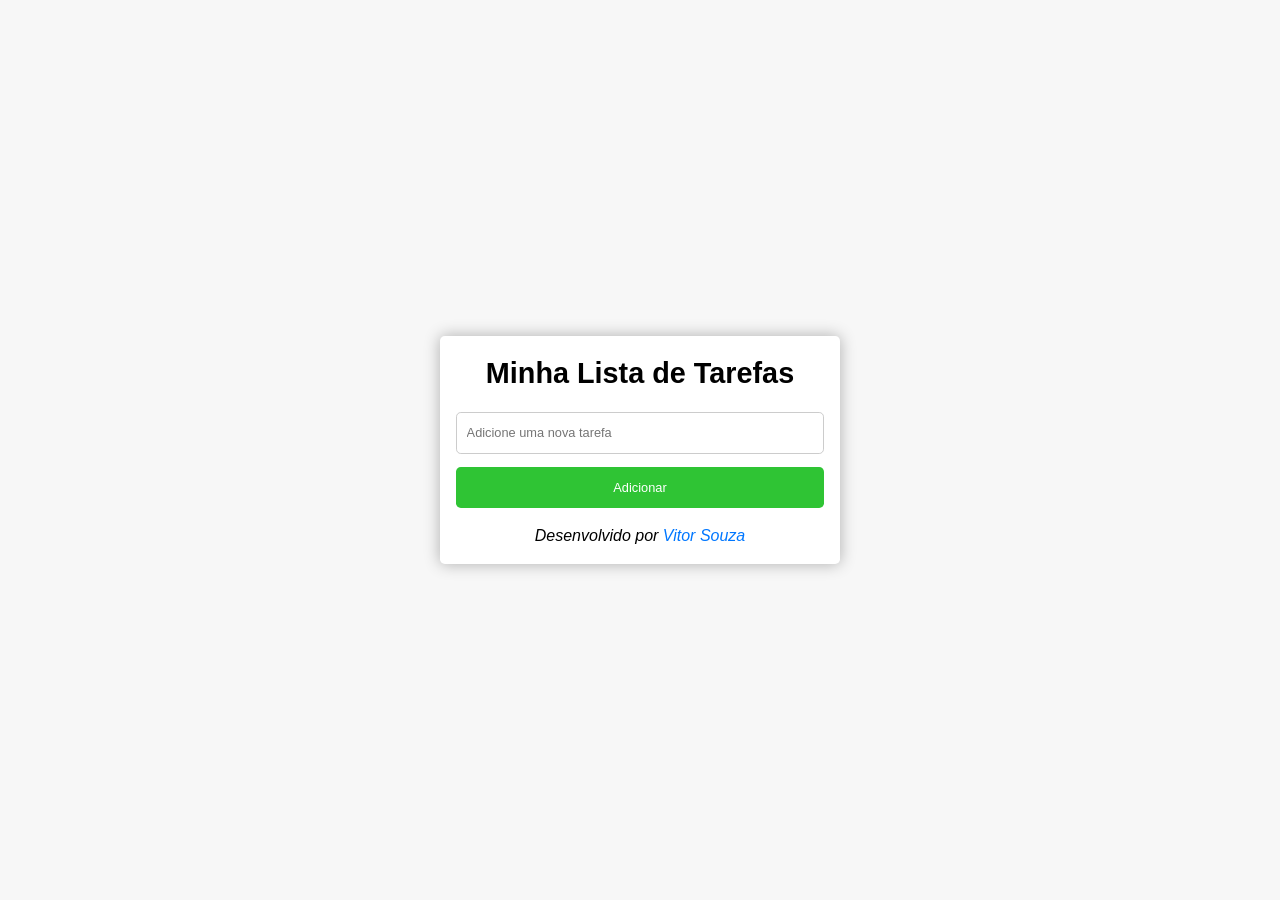
==== index.html @ 34274728 "Primeiro commit." ====
<!DOCTYPE html>
<html lang="pt-BR">
<head>
    <meta charset="UTF-8">
    <meta name="viewport" content="width=device-width, initial-scale=1.0">
    <title>Lista de Tarefas</title>
    <!-- <link rel="stylesheet" href="css/styles.css"> -->
    <link rel="stylesheet" href="css/styles.min.css">
</head>
<body>
    <div class="site-area">
        <header class="header">
            <h1 class="main-title">Minha Lista de Tarefas</h1>
            <p id="error-msg" class="error-msg">Mensagem de erro.</p>
            <form id="form" class="form">
                <input type="text" name="task-text" id="task-text" class="form-control" placeholder="Adicione uma nova tarefa" maxlength="30" required>
                <input type="submit" value="Adicionar" class="btn submit-btn">
            </form>
        </header>
        <main id="main-content" class="main-content">
            <ul id="task-list" class="task-list"></ul>
        </main>
        <footer class="footer">
            <p>
                Desenvolvido por <a href="https://github.com/vitorsouza952" target="_blank" class="copyright-link">Vitor Souza</a>
            </p>
        </footer>
    </div>
    <script src="js/jquery-3.7.1.min.js"></script>
    <!-- <script src="js/scripts.js"></script> -->
    <script src="js/scripts.min.js"></script>
</body>
</html>
---- css/styles.css ----
* {
    font-family: Helvetica, sans-serif;
    padding: 0;
    margin: 0;
    box-sizing: border-box;
}

body {
    display: flex;
    flex-direction: column;
    justify-content: center;
    align-items: center;
    line-height: 1.5;
    background-color: #f7f7f7;
    min-height: 100vh;
}

.site-area {
    background-color: #fff;
    width: 25rem;
    max-width: 90%;
    padding: 1rem;
    border-radius: .3rem;
    margin: 2rem 0;
    box-shadow: 0 0 1rem rgba(0, 0, 0, .3);
}

.header {
    margin-bottom: 1rem;
}

.main-title {
    font-size: 1.8rem;
    text-align: center;
    margin-bottom: 1rem;
}

.error-msg {
    display: none;
    font-size: .9rem;
    text-align: center;
    color: #8b1f1d;
    background-color: #fc9b9a;
    padding: 1rem;
    border-radius: .3rem;
    margin-bottom: 1rem;
}

.error-msg.active {
    display: block;
}

.form {
    display: flex;
    flex-direction: column;
    gap: .8rem;
}

.form-control {
    font-size: .8rem;
    padding: .8rem .6rem;
    border: .063rem solid #ccc;
    border-radius: .3rem;
}

.form-control:focus {
    outline: none;
}

.btn {
    font-size: .8rem;
    color: #fff;
    padding: .8rem 1rem;
    border: none;
    border-radius: .3rem;
    cursor: pointer;
    transition: background-color .3s ease-in-out;
}

.submit-btn,
.toggle-task-status-btn {
    background-color: #2fc434;
}

.submit-btn:hover,
.toggle-task-status-btn:hover {
    background-color: #2cb130;
}

.main-content {
    display: none;
    margin-bottom: 1rem;
}

.main-content.active {
    display: block;
}

.task-list {
    display: flex;
    flex-direction: column;
    gap: 1rem;
    list-style-type: none;
}

.task-item {
    background-color: #ccc;
    padding: 1rem;
    border-radius: .3rem;
}

.completed .task-text {
    text-decoration: line-through;
    opacity: .6;
}

.task-text {
    text-align: justify;
    margin-bottom: .8rem;
}

.task-actions-area {
    display: flex;
    align-items: center;
    flex-wrap: wrap;
    gap: .8rem;
}

.delete-task-btn {
    background-color: #e53935;
}

.delete-task-btn:hover {
    background-color: #c7302e;
}

.footer {
    font-style: italic;
    text-align: center;
}

.copyright-link {
    text-decoration: none;
    color: #0077ff;
}

.copyright-link:hover {
    text-decoration: underline;
}
---- css/styles.min.css ----
*{font-family:Helvetica,sans-serif;padding:0;margin:0;box-sizing:border-box}body{display:flex;flex-direction:column;justify-content:center;align-items:center;line-height:1.5;background-color:#f7f7f7;min-height:100vh}.site-area{background-color:#fff;width:25rem;max-width:90%;padding:1rem;border-radius:.3rem;margin:2rem 0;box-shadow:0 0 1rem rgb(0 0 0 / .3)}.header{margin-bottom:1rem}.main-title{font-size:1.8rem;text-align:center;margin-bottom:1rem}.error-msg{display:none;font-size:.9rem;text-align:center;color:#8b1f1d;background-color:#fc9b9a;padding:1rem;border-radius:.3rem;margin-bottom:1rem}.error-msg.active{display:block}.form{display:flex;flex-direction:column;gap:.8rem}.form-control{font-size:.8rem;padding:.8rem .6rem;border:.063rem solid #ccc;border-radius:.3rem}.form-control:focus{outline:none}.btn{font-size:.8rem;color:#fff;padding:.8rem 1rem;border:none;border-radius:.3rem;cursor:pointer;transition:background-color .3s ease-in-out}.submit-btn,.toggle-task-status-btn{background-color:#2fc434}.submit-btn:hover,.toggle-task-status-btn:hover{background-color:#2cb130}.main-content{display:none;margin-bottom:1rem}.main-content.active{display:block}.task-list{display:flex;flex-direction:column;gap:1rem;list-style-type:none}.task-item{background-color:#ccc;padding:1rem;border-radius:.3rem}.completed .task-text{text-decoration:line-through;opacity:.6}.task-text{text-align:justify;margin-bottom:.8rem}.task-actions-area{display:flex;align-items:center;flex-wrap:wrap;gap:.8rem}.delete-task-btn{background-color:#e53935}.delete-task-btn:hover{background-color:#c7302e}.footer{font-style:italic;text-align:center}.copyright-link{text-decoration:none;color:#07f}.copyright-link:hover{text-decoration:underline}
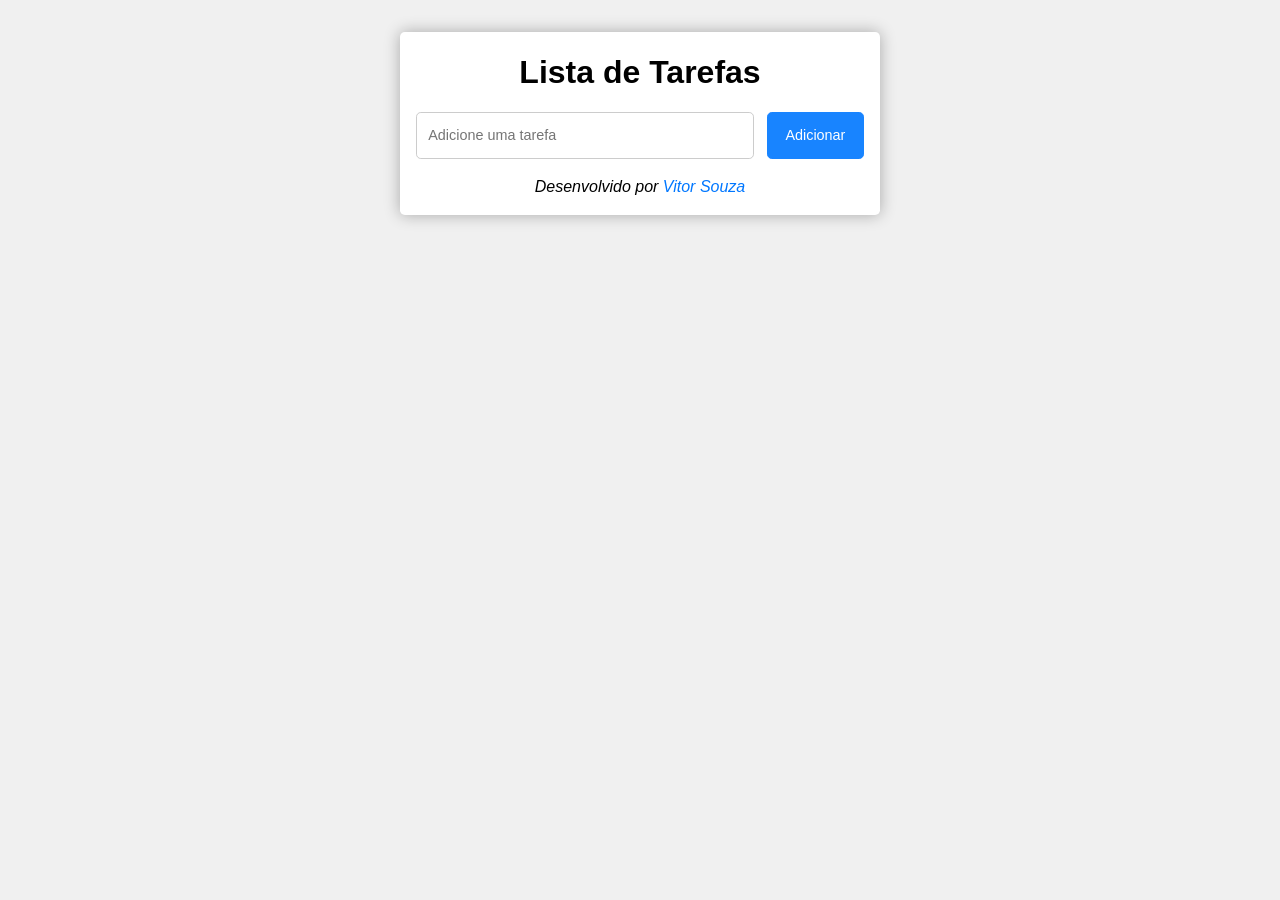
==== commit b1523769: "Segundo commit. - Commit da versão 2.0." ====
--- a/index.html
+++ b/index.html
@@ -4,30 +4,33 @@
     <meta charset="UTF-8">
     <meta name="viewport" content="width=device-width, initial-scale=1.0">
     <title>Lista de Tarefas</title>
-    <!-- <link rel="stylesheet" href="css/styles.css"> -->
-    <link rel="stylesheet" href="css/styles.min.css">
+    <!-- <link rel="stylesheet" href="css/estilo.css"> -->
+    <link rel="stylesheet" href="css/estilo.min.css">
 </head>
 <body>
-    <div class="site-area">
-        <header class="header">
-            <h1 class="main-title">Minha Lista de Tarefas</h1>
-            <p id="error-msg" class="error-msg">Mensagem de erro.</p>
+    <div class="area-site">
+        <header class="cabecalho">
+            <h1 class="titulo-principal">Lista de Tarefas</h1>
+            <p id="msg-erro" class="msg-erro"></p>
             <form id="form" class="form">
-                <input type="text" name="task-text" id="task-text" class="form-control" placeholder="Adicione uma nova tarefa" maxlength="30" required>
-                <input type="submit" value="Adicionar" class="btn submit-btn">
+                <input type="text" name="texto-tarefa" id="texto-tarefa" class="campo" placeholder="Adicione uma tarefa" required>
+                <input type="submit" value="Adicionar" class="botao botao-enviar">
             </form>
         </header>
-        <main id="main-content" class="main-content">
-            <ul id="task-list" class="task-list"></ul>
+
+        <main id="conteudo-principal" class="conteudo-principal">
+            <ul id="lista-tarefas" class="lista-tarefas"></ul>
         </main>
-        <footer class="footer">
+
+        <footer class="rodape">
             <p>
-                Desenvolvido por <a href="https://github.com/vitorsouza952" target="_blank" class="copyright-link">Vitor Souza</a>
+                Desenvolvido por <a href="https://github.com/vitorsouza952" target="_blank" class="link-creditos">Vitor Souza</a>
             </p>
         </footer>
     </div>
+
     <script src="js/jquery-3.7.1.min.js"></script>
-    <!-- <script src="js/scripts.js"></script> -->
-    <script src="js/scripts.min.js"></script>
+    <!-- <script src="js/controle.js"></script> -->
+    <script src="js/controle.min.js"></script>
 </body>
 </html>
--- a/css/estilo.css
+++ b/css/estilo.css
@@ -0,0 +1,149 @@
+* {
+    font-family: Helvetica, sans-serif;
+    padding: 0;
+    margin: 0;
+    box-sizing: border-box;
+}
+
+html {
+    font-size: 15px;
+}
+
+body {
+    line-height: 1.5;
+    background-color: #f0f0f0;
+}
+
+.area-site {
+    display: flex;
+    flex-direction: column;
+    gap: 1rem;
+    background-color: #fff;
+    width: 30rem;
+    max-width: 90%;
+    padding: 1rem;
+    border-radius: .3rem;
+    margin: 2rem auto;
+    box-shadow: 0 0 1rem rgba(0, 0, 0, .3);
+}
+
+.cabecalho {
+    display: flex;
+    flex-direction: column;
+    gap: 1rem;
+}
+
+.titulo-principal {
+    text-align: center;
+}
+
+.msg-erro {
+    display: none;
+    font-size: .9rem;
+    text-align: center;
+    color: #8b0000;
+    background-color: #f08080;
+    padding: 1rem;
+    border-radius: .3rem;
+}
+
+.msg-erro.ativo,
+.conteudo-principal.ativo {
+    display: block;
+}
+
+.form,
+.area-acoes-tarefa {
+    display: flex;
+    flex-wrap: wrap;
+    gap: .8rem;
+}
+
+.campo {
+    flex-grow: 1;
+    font-size: .9rem;
+    padding: .9rem .7rem;
+    border: .063rem solid #ccc;
+    border-radius: .3rem;
+}
+
+.campo:focus {
+    outline: none;
+}
+
+.botao {
+    font-size: .9rem;
+    color: #fff;
+    padding: .9rem 1.1rem;
+    border: .063rem solid transparent;
+    border-radius: .3rem;
+    cursor: pointer;
+    transition: opacity .3s ease-in-out;
+    opacity: .9;
+}
+
+.botao:hover {
+    opacity: 1;
+}
+
+.botao-enviar {
+    background-color: #0077ff;
+    border-color: #0077ff;
+}
+
+.conteudo-principal {
+    display: none;
+}
+
+.lista-tarefas {
+    display: flex;
+    flex-direction: column;
+    gap: 1rem;
+    list-style-type: none;
+}
+
+.concluida .texto-tarefa {
+    text-decoration: line-through;
+    opacity: .7;
+}
+
+.item-tarefa {
+    padding: 1rem;
+    border-radius: .3rem;
+    box-shadow: 0 0 1rem rgba(0, 0, 0, .3);
+}
+
+.texto-tarefa {
+    text-align: justify;
+    margin-bottom: .8rem;
+}
+
+.botao-alternar-estado {
+    background-color: #008000;
+    border-color: #008000;
+}
+
+.botao-deletar {
+    background-color: #ff0000;
+    border-color: #ff0000;
+}
+
+.rodape {
+    font-style: italic;
+    text-align: center;
+}
+
+.link-creditos {
+    text-decoration: none;
+    color: #0077ff;
+}
+
+.link-creditos:hover {
+    text-decoration: underline;
+}
+
+@media (min-width: 768px) {
+    html {
+        font-size: 16px;
+    }
+}
--- a/css/estilo.min.css
+++ b/css/estilo.min.css
@@ -0,0 +1 @@
+*{font-family:Helvetica,sans-serif;padding:0;margin:0;box-sizing:border-box}html{font-size:15px}body{line-height:1.5;background-color:#f0f0f0}.area-site{display:flex;flex-direction:column;gap:1rem;background-color:#fff;width:30rem;max-width:90%;padding:1rem;border-radius:.3rem;margin:2rem auto;box-shadow:0 0 1rem rgb(0 0 0 / .3)}.cabecalho{display:flex;flex-direction:column;gap:1rem}.titulo-principal{text-align:center}.msg-erro{display:none;font-size:.9rem;text-align:center;color:darkred;background-color:#f08080;padding:1rem;border-radius:.3rem}.msg-erro.ativo,.conteudo-principal.ativo{display:block}.form,.area-acoes-tarefa{display:flex;flex-wrap:wrap;gap:.8rem}.campo{flex-grow:1;font-size:.9rem;padding:.9rem .7rem;border:.063rem solid #ccc;border-radius:.3rem}.campo:focus{outline:none}.botao{font-size:.9rem;color:#fff;padding:.9rem 1.1rem;border:.063rem solid #fff0;border-radius:.3rem;cursor:pointer;transition:opacity .3s ease-in-out;opacity:.9}.botao:hover{opacity:1}.botao-enviar{background-color:#07f;border-color:#07f}.conteudo-principal{display:none}.lista-tarefas{display:flex;flex-direction:column;gap:1rem;list-style-type:none}.concluida .texto-tarefa{text-decoration:line-through;opacity:.7}.item-tarefa{padding:1rem;border-radius:.3rem;box-shadow:0 0 1rem rgb(0 0 0 / .3)}.texto-tarefa{text-align:justify;margin-bottom:.8rem}.botao-alternar-estado{background-color:green;border-color:green}.botao-deletar{background-color:red;border-color:red}.rodape{font-style:italic;text-align:center}.link-creditos{text-decoration:none;color:#07f}.link-creditos:hover{text-decoration:underline}@media (min-width:768px){html{font-size:16px}}
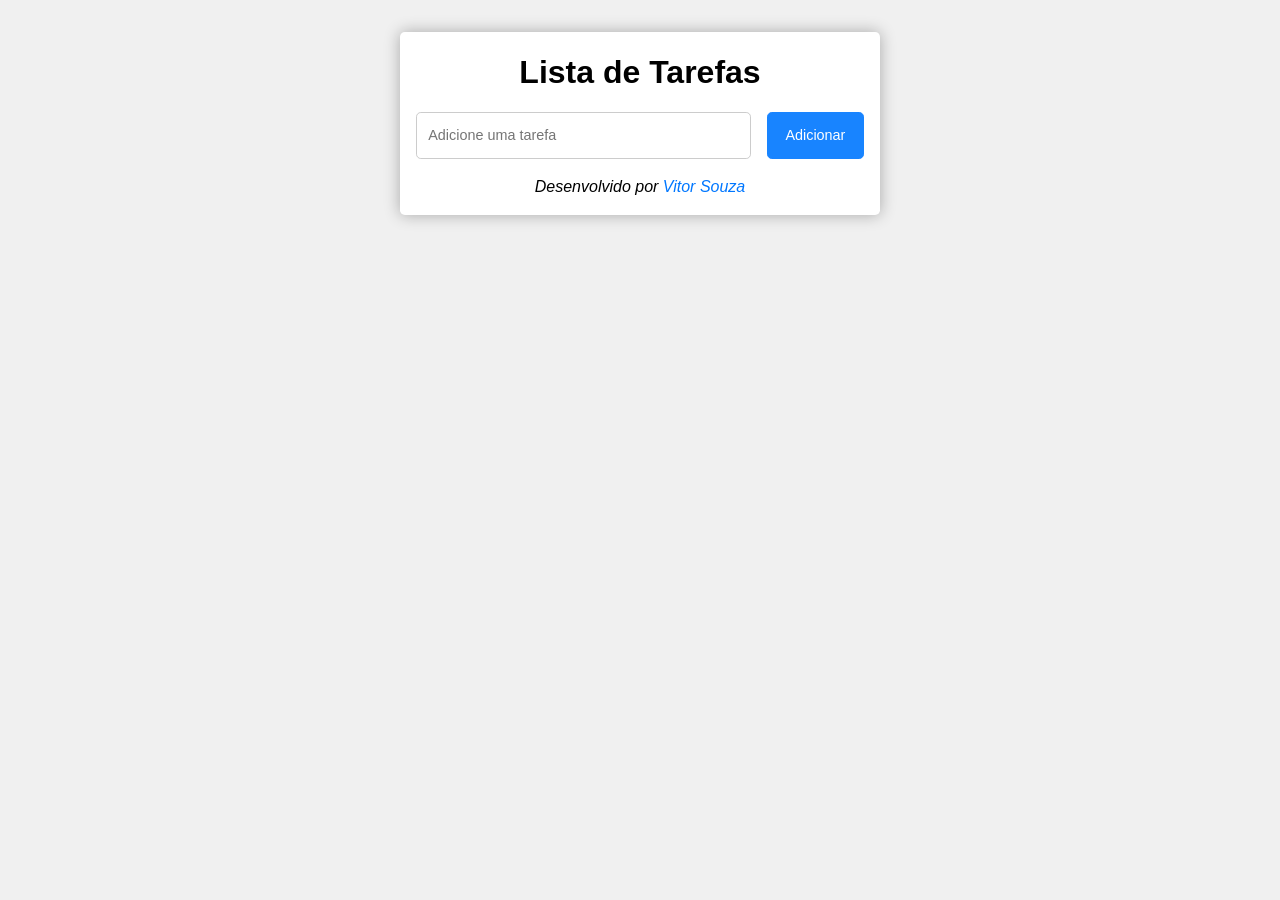
==== commit 6da7189f: "Terceiro commit. - Commit da versão 3.0. - Código formatado para melhor compreensão." ====
--- a/index.html
+++ b/index.html
@@ -1,36 +1,53 @@
-<!DOCTYPE html>
-<html lang="pt-BR">
-<head>
-    <meta charset="UTF-8">
-    <meta name="viewport" content="width=device-width, initial-scale=1.0">
-    <title>Lista de Tarefas</title>
-    <!-- <link rel="stylesheet" href="css/estilo.css"> -->
-    <link rel="stylesheet" href="css/estilo.min.css">
-</head>
-<body>
-    <div class="area-site">
-        <header class="cabecalho">
-            <h1 class="titulo-principal">Lista de Tarefas</h1>
-            <p id="msg-erro" class="msg-erro"></p>
-            <form id="form" class="form">
-                <input type="text" name="texto-tarefa" id="texto-tarefa" class="campo" placeholder="Adicione uma tarefa" required>
-                <input type="submit" value="Adicionar" class="botao botao-enviar">
-            </form>
-        </header>
-
-        <main id="conteudo-principal" class="conteudo-principal">
-            <ul id="lista-tarefas" class="lista-tarefas"></ul>
-        </main>
-
-        <footer class="rodape">
-            <p>
-                Desenvolvido por <a href="https://github.com/vitorsouza952" target="_blank" class="link-creditos">Vitor Souza</a>
-            </p>
-        </footer>
-    </div>
-
-    <script src="js/jquery-3.7.1.min.js"></script>
-    <!-- <script src="js/controle.js"></script> -->
-    <script src="js/controle.min.js"></script>
-</body>
-</html>+<!DOCTYPE html>
+<html lang="pt-BR">
+  <head>
+    <meta charset="UTF-8" />
+    <meta name="viewport" content="width=device-width, initial-scale=1.0" />
+    <title>Lista de Tarefas</title>
+    <!-- <link rel="stylesheet" href="css/estilo.css" /> -->
+    <link rel="stylesheet" href="css/estilo.min.css" />
+  </head>
+  <body>
+    <div class="area-site">
+      <header class="cabecalho">
+        <h1 class="titulo-principal">Lista de Tarefas</h1>
+        <p id="msg-erro" class="msg-erro"></p>
+        <form id="form" class="form">
+          <input
+            type="text"
+            name="texto-tarefa"
+            id="texto-tarefa"
+            class="campo"
+            placeholder="Adicione uma tarefa"
+            required
+          />
+          <input type="submit" value="Adicionar" class="botao botao-enviar" />
+        </form>
+      </header>
+
+      <main id="conteudo-principal" class="conteudo-principal">
+        <ul id="lista-tarefas" class="lista-tarefas"></ul>
+      </main>
+
+      <footer class="rodape">
+        <p>
+          Desenvolvido por
+          <a
+            href="https://github.com/vitorsouza952"
+            target="_blank"
+            class="link-creditos"
+            >Vitor Souza</a
+          >
+        </p>
+      </footer>
+    </div>
+
+    <script
+      src="https://code.jquery.com/jquery-3.7.1.min.js"
+      integrity="sha256-/JqT3SQfawRcv/BIHPThkBvs0OEvtFFmqPF/lYI/Cxo="
+      crossorigin="anonymous"
+    ></script>
+    <!-- <script src="js/controle.js"></script> -->
+    <script src="js/controle.min.js"></script>
+  </body>
+</html>
--- a/css/estilo.css
+++ b/css/estilo.css
@@ -1,149 +1,147 @@
-* {
-    font-family: Helvetica, sans-serif;
-    padding: 0;
-    margin: 0;
-    box-sizing: border-box;
-}
-
-html {
-    font-size: 15px;
-}
-
-body {
-    line-height: 1.5;
-    background-color: #f0f0f0;
-}
-
-.area-site {
-    display: flex;
-    flex-direction: column;
-    gap: 1rem;
-    background-color: #fff;
-    width: 30rem;
-    max-width: 90%;
-    padding: 1rem;
-    border-radius: .3rem;
-    margin: 2rem auto;
-    box-shadow: 0 0 1rem rgba(0, 0, 0, .3);
-}
-
-.cabecalho {
-    display: flex;
-    flex-direction: column;
-    gap: 1rem;
-}
-
-.titulo-principal {
-    text-align: center;
-}
-
-.msg-erro {
-    display: none;
-    font-size: .9rem;
-    text-align: center;
-    color: #8b0000;
-    background-color: #f08080;
-    padding: 1rem;
-    border-radius: .3rem;
-}
-
-.msg-erro.ativo,
-.conteudo-principal.ativo {
-    display: block;
-}
-
-.form,
-.area-acoes-tarefa {
-    display: flex;
-    flex-wrap: wrap;
-    gap: .8rem;
-}
-
-.campo {
-    flex-grow: 1;
-    font-size: .9rem;
-    padding: .9rem .7rem;
-    border: .063rem solid #ccc;
-    border-radius: .3rem;
-}
-
-.campo:focus {
-    outline: none;
-}
-
-.botao {
-    font-size: .9rem;
-    color: #fff;
-    padding: .9rem 1.1rem;
-    border: .063rem solid transparent;
-    border-radius: .3rem;
-    cursor: pointer;
-    transition: opacity .3s ease-in-out;
-    opacity: .9;
-}
-
-.botao:hover {
-    opacity: 1;
-}
-
-.botao-enviar {
-    background-color: #0077ff;
-    border-color: #0077ff;
-}
-
-.conteudo-principal {
-    display: none;
-}
-
-.lista-tarefas {
-    display: flex;
-    flex-direction: column;
-    gap: 1rem;
-    list-style-type: none;
-}
-
-.concluida .texto-tarefa {
-    text-decoration: line-through;
-    opacity: .7;
-}
-
-.item-tarefa {
-    padding: 1rem;
-    border-radius: .3rem;
-    box-shadow: 0 0 1rem rgba(0, 0, 0, .3);
-}
-
-.texto-tarefa {
-    text-align: justify;
-    margin-bottom: .8rem;
-}
-
-.botao-alternar-estado {
-    background-color: #008000;
-    border-color: #008000;
-}
-
-.botao-deletar {
-    background-color: #ff0000;
-    border-color: #ff0000;
-}
-
-.rodape {
-    font-style: italic;
-    text-align: center;
-}
-
-.link-creditos {
-    text-decoration: none;
-    color: #0077ff;
-}
-
-.link-creditos:hover {
-    text-decoration: underline;
-}
-
-@media (min-width: 768px) {
-    html {
-        font-size: 16px;
-    }
-}+* {
+  font-family: Helvetica, sans-serif;
+  padding: 0;
+  margin: 0;
+  box-sizing: border-box;
+}
+
+html {
+  font-size: 15px;
+}
+
+body {
+  line-height: 1.5;
+  background-color: #f0f0f0;
+}
+
+.area-site {
+  display: flex;
+  flex-direction: column;
+  gap: 1rem;
+  background-color: #fff;
+  width: 30rem;
+  max-width: 90%;
+  padding: 1rem;
+  border-radius: 0.3rem;
+  margin: 2rem auto;
+  box-shadow: 0 0 1rem rgba(0, 0, 0, 0.3);
+}
+
+.cabecalho {
+  display: flex;
+  flex-direction: column;
+  gap: 1rem;
+}
+
+.titulo-principal {
+  text-align: center;
+}
+
+.msg-erro {
+  display: none;
+  text-align: center;
+  color: #8b0000;
+  background-color: #fab3b3;
+  padding: 1rem;
+  border-radius: 0.3rem;
+}
+
+.msg-erro.ativo,
+.conteudo-principal.ativo {
+  display: block;
+}
+
+.form,
+.area-acoes-tarefa {
+  display: flex;
+  flex-wrap: wrap;
+  gap: 1rem;
+}
+
+.campo {
+  flex-grow: 1;
+  font-size: 0.9rem;
+  padding: 0.9rem 0.7rem;
+  border: 0.063rem solid #ccc;
+  border-radius: 0.3rem;
+}
+
+.campo:focus {
+  outline: none;
+}
+
+.botao {
+  font-size: 0.9rem;
+  color: #fff;
+  padding: 0.9rem 1.1rem;
+  border-radius: 0.3rem;
+  cursor: pointer;
+  transition: opacity 0.3s ease-in-out;
+  opacity: 0.9;
+}
+
+.botao:hover {
+  opacity: 1;
+}
+
+.botao-enviar {
+  background-color: #0077ff;
+  border: 0.063rem solid #0077ff;
+}
+
+.conteudo-principal {
+  display: none;
+}
+
+.lista-tarefas {
+  display: flex;
+  flex-direction: column;
+  gap: 1rem;
+  list-style-type: none;
+}
+
+.item-tarefa {
+  padding: 1rem;
+  border-radius: 0.3rem;
+  box-shadow: 0 0 1rem rgba(0, 0, 0, 0.4);
+}
+
+.concluida .texto-tarefa {
+  text-decoration: line-through;
+  opacity: 0.6;
+}
+
+.texto-tarefa {
+  text-align: justify;
+  margin-bottom: 1rem;
+}
+
+.botao-alternar-estado {
+  background-color: #008000;
+  border: none;
+}
+
+.botao-deletar {
+  background-color: #ff0000;
+  border: none;
+}
+
+.rodape {
+  font-style: italic;
+  text-align: center;
+}
+
+.link-creditos {
+  text-decoration: none;
+  color: #0077ff;
+}
+
+.link-creditos:hover {
+  text-decoration: underline;
+}
+
+@media (min-width: 992px) {
+  html {
+    font-size: 16px;
+  }
+}
--- a/css/estilo.min.css
+++ b/css/estilo.min.css
@@ -1 +1 @@
-*{font-family:Helvetica,sans-serif;padding:0;margin:0;box-sizing:border-box}html{font-size:15px}body{line-height:1.5;background-color:#f0f0f0}.area-site{display:flex;flex-direction:column;gap:1rem;background-color:#fff;width:30rem;max-width:90%;padding:1rem;border-radius:.3rem;margin:2rem auto;box-shadow:0 0 1rem rgb(0 0 0 / .3)}.cabecalho{display:flex;flex-direction:column;gap:1rem}.titulo-principal{text-align:center}.msg-erro{display:none;font-size:.9rem;text-align:center;color:darkred;background-color:#f08080;padding:1rem;border-radius:.3rem}.msg-erro.ativo,.conteudo-principal.ativo{display:block}.form,.area-acoes-tarefa{display:flex;flex-wrap:wrap;gap:.8rem}.campo{flex-grow:1;font-size:.9rem;padding:.9rem .7rem;border:.063rem solid #ccc;border-radius:.3rem}.campo:focus{outline:none}.botao{font-size:.9rem;color:#fff;padding:.9rem 1.1rem;border:.063rem solid #fff0;border-radius:.3rem;cursor:pointer;transition:opacity .3s ease-in-out;opacity:.9}.botao:hover{opacity:1}.botao-enviar{background-color:#07f;border-color:#07f}.conteudo-principal{display:none}.lista-tarefas{display:flex;flex-direction:column;gap:1rem;list-style-type:none}.concluida .texto-tarefa{text-decoration:line-through;opacity:.7}.item-tarefa{padding:1rem;border-radius:.3rem;box-shadow:0 0 1rem rgb(0 0 0 / .3)}.texto-tarefa{text-align:justify;margin-bottom:.8rem}.botao-alternar-estado{background-color:green;border-color:green}.botao-deletar{background-color:red;border-color:red}.rodape{font-style:italic;text-align:center}.link-creditos{text-decoration:none;color:#07f}.link-creditos:hover{text-decoration:underline}@media (min-width:768px){html{font-size:16px}}+*{font-family:Helvetica,sans-serif;padding:0;margin:0;box-sizing:border-box}html{font-size:15px}body{line-height:1.5;background-color:#f0f0f0}.area-site{display:flex;flex-direction:column;gap:1rem;background-color:#fff;width:30rem;max-width:90%;padding:1rem;border-radius:.3rem;margin:2rem auto;box-shadow:0 0 1rem rgb(0 0 0 / .3)}.cabecalho{display:flex;flex-direction:column;gap:1rem}.titulo-principal{text-align:center}.msg-erro{display:none;text-align:center;color:darkred;background-color:#fab3b3;padding:1rem;border-radius:.3rem}.msg-erro.ativo,.conteudo-principal.ativo{display:block}.form,.area-acoes-tarefa{display:flex;flex-wrap:wrap;gap:1rem}.campo{flex-grow:1;font-size:.9rem;padding:.9rem .7rem;border:.063rem solid #ccc;border-radius:.3rem}.campo:focus{outline:none}.botao{font-size:.9rem;color:#fff;padding:.9rem 1.1rem;border-radius:.3rem;cursor:pointer;transition:opacity 0.3s ease-in-out;opacity:.9}.botao:hover{opacity:1}.botao-enviar{background-color:#07f;border:.063rem solid #07f}.conteudo-principal{display:none}.lista-tarefas{display:flex;flex-direction:column;gap:1rem;list-style-type:none}.item-tarefa{padding:1rem;border-radius:.3rem;box-shadow:0 0 1rem rgb(0 0 0 / .4)}.concluida .texto-tarefa{text-decoration:line-through;opacity:.6}.texto-tarefa{text-align:justify;margin-bottom:1rem}.botao-alternar-estado{background-color:green;border:none}.botao-deletar{background-color:red;border:none}.rodape{font-style:italic;text-align:center}.link-creditos{text-decoration:none;color:#07f}.link-creditos:hover{text-decoration:underline}@media (min-width:992px){html{font-size:16px}}
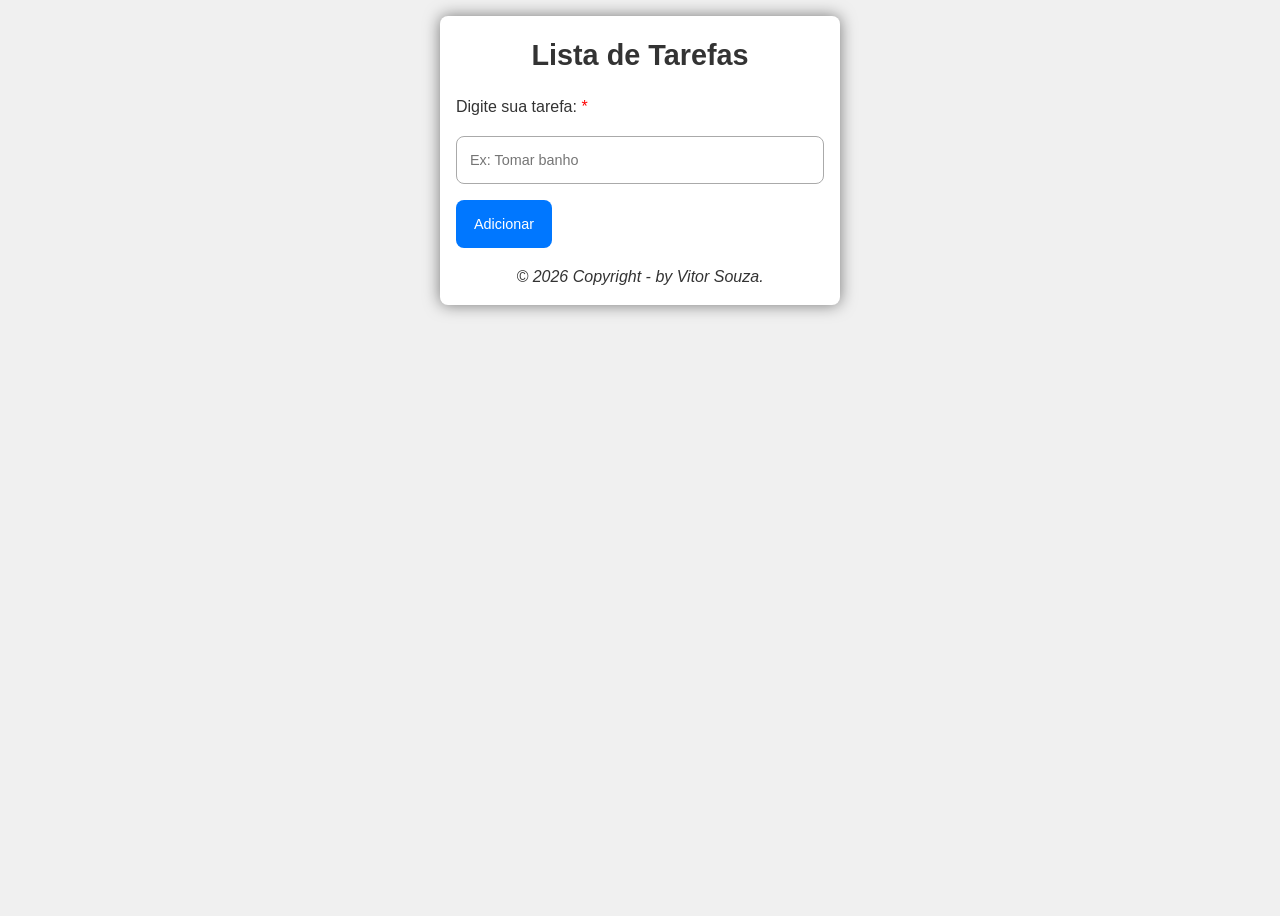
==== commit 28fef665: "Primeiro commit." ====
--- a/index.html
+++ b/index.html
@@ -1,53 +1,69 @@
-<!DOCTYPE html>
-<html lang="pt-BR">
-  <head>
-    <meta charset="UTF-8" />
-    <meta name="viewport" content="width=device-width, initial-scale=1.0" />
-    <title>Lista de Tarefas</title>
-    <!-- <link rel="stylesheet" href="css/estilo.css" /> -->
-    <link rel="stylesheet" href="css/estilo.min.css" />
-  </head>
-  <body>
-    <div class="area-site">
-      <header class="cabecalho">
-        <h1 class="titulo-principal">Lista de Tarefas</h1>
-        <p id="msg-erro" class="msg-erro"></p>
-        <form id="form" class="form">
-          <input
-            type="text"
-            name="texto-tarefa"
-            id="texto-tarefa"
-            class="campo"
-            placeholder="Adicione uma tarefa"
-            required
-          />
-          <input type="submit" value="Adicionar" class="botao botao-enviar" />
-        </form>
-      </header>
-
-      <main id="conteudo-principal" class="conteudo-principal">
-        <ul id="lista-tarefas" class="lista-tarefas"></ul>
-      </main>
-
-      <footer class="rodape">
-        <p>
-          Desenvolvido por
-          <a
-            href="https://github.com/vitorsouza952"
-            target="_blank"
-            class="link-creditos"
-            >Vitor Souza</a
-          >
-        </p>
-      </footer>
-    </div>
-
-    <script
-      src="https://code.jquery.com/jquery-3.7.1.min.js"
-      integrity="sha256-/JqT3SQfawRcv/BIHPThkBvs0OEvtFFmqPF/lYI/Cxo="
-      crossorigin="anonymous"
-    ></script>
-    <!-- <script src="js/controle.js"></script> -->
-    <script src="js/controle.min.js"></script>
-  </body>
-</html>
+<!DOCTYPE html>
+<html lang="pt-BR">
+  <head>
+    <meta charset="UTF-8" />
+    <meta name="viewport" content="width=device-width, initial-scale=1.0" />
+    <title>Lista de Tarefas</title>
+    <!-- <link rel="stylesheet" href="css/estilos.css" /> -->
+    <!-- <script src="js/funcoes.js" defer></script> -->
+    <link rel="stylesheet" href="css/estilos.min.css">
+    <script src="js/funcoes.min.js" defer></script>
+  </head>
+  <body>
+    <div class="area-site">
+      <header>
+        <h1 class="titulo-principal">Lista de Tarefas</h1>
+        <form id="form" class="form">
+          <label for="campo-tarefa">
+            Digite sua tarefa: <span class="campo-obrigatorio">*</span>
+          </label>
+          <input
+            type="text"
+            name="tarefa"
+            id="campo-tarefa"
+            class="campo"
+            placeholder="Ex: Tomar banho"
+            maxlength="30"
+            required
+          />
+          <input type="submit" value="Adicionar" class="botao botao-enviar" />
+        </form>
+      </header>
+
+      <main id="conteudo-principal" class="conteudo-principal esconder">
+        <ul id="lista-tarefas" class="lista-tarefas"></ul>
+      </main>
+
+      <template id="template">
+        <li class="item-lista-tarefas">
+          <p class="txt-tarefa"></p>
+          <div class="area-acoes-tarefa">
+            <button type="button" class="botao botao-alternar-estado">
+              Concluir
+            </button>
+            <button type="button" class="botao botao-deletar">Deletar</button>
+          </div>
+        </li>
+      </template>
+
+      <div id="fundo-modal" class="fundo-modal esconder"></div>
+      <div id="modal" class="modal esconder">
+        <h2 class="titulo-modal">Atenção:</h2>
+        <p id="txt-modal" class="txt-modal"></p>
+        <button
+          type="button"
+          id="botao-fechar-modal"
+          class="botao botao-fechar-modal"
+        >
+          Fechar
+        </button>
+      </div>
+
+      <footer class="rodape">
+        <p>
+          &copy; <span id="ano-atual">2025</span> Copyright - by Vitor Souza.
+        </p>
+      </footer>
+    </div>
+  </body>
+</html>
--- a/css/estilos.css
+++ b/css/estilos.css
@@ -0,0 +1,196 @@
+* {
+  font-family: Arial, sans-serif;
+  color: #333;
+  padding: 0;
+  margin: 0;
+  box-sizing: border-box;
+}
+
+body {
+  line-height: 1.6;
+  background-color: #f0f0f0;
+  min-height: 100vh;
+}
+
+.area-site {
+  display: flex;
+  flex-direction: column;
+  gap: 16px;
+  background-color: #fff;
+  width: 400px;
+  max-width: 90%;
+  padding: 16px;
+  border-radius: 8px;
+  margin: 16px auto;
+  box-shadow: 0 0 16px rgba(0, 0, 0, 0.5);
+}
+
+.titulo-principal {
+  font-size: 1.8em;
+  text-align: center;
+  margin-bottom: 16px;
+}
+
+.form {
+  display: flex;
+  flex-direction: column;
+  gap: 16px;
+}
+
+.campo-obrigatorio {
+  display: inline-block;
+  color: #ff0000;
+}
+
+.campo {
+  font-size: 0.9em;
+  padding: 15px 13px;
+  border: 1px solid #aaa;
+  border-radius: 8px;
+}
+
+.campo:focus {
+  border-color: #0077ff;
+  outline: none;
+  box-shadow: none;
+}
+
+.botao {
+  font-size: 0.9em;
+  color: #fff;
+  padding: 15px 17px;
+  border: 1px solid transparent;
+  border-radius: 8px;
+  cursor: pointer;
+  transition: 0.3s ease-in-out;
+}
+
+.botao-enviar {
+  align-self: flex-start;
+  background-color: #0077ff;
+}
+
+.botao-enviar:hover {
+  color: #0077ff;
+  background-color: transparent;
+  border-color: #0077ff;
+}
+
+.conteudo-principal.esconder {
+  display: none;
+}
+
+.lista-tarefas {
+  display: flex;
+  flex-direction: column;
+  gap: 16px;
+  list-style-type: none;
+}
+
+.item-lista-tarefas {
+  background-color: #ddd;
+  padding: 16px;
+  border-radius: 8px;
+}
+
+.concluida {
+  background-color: #90ee90;
+}
+
+.concluida .txt-tarefa {
+  text-decoration: line-through;
+}
+
+.txt-tarefa {
+  font-size: 1.2em;
+  font-weight: bold;
+  margin-bottom: 16px;
+}
+
+.area-acoes-tarefa {
+  display: flex;
+  align-items: center;
+  flex-wrap: wrap;
+  gap: 16px;
+}
+
+.botao-alternar-estado {
+  background-color: #008000;
+  opacity: 0.9;
+}
+
+.botao-alternar-estado:hover,
+.botao-deletar:hover {
+  opacity: 1;
+}
+
+.botao-deletar {
+  background-color: #ff0000;
+  opacity: 0.9;
+}
+
+.fundo-modal {
+  position: fixed;
+  top: 0;
+  left: 0;
+  z-index: 1;
+  background-color: rgba(0, 0, 0, 0.5);
+  width: 100%;
+  height: 100%;
+  transition: 0.3s ease-in-out;
+}
+
+.fundo-modal.esconder {
+  opacity: 0;
+  pointer-events: none;
+}
+
+.modal {
+  display: flex;
+  flex-direction: column;
+  gap: 16px;
+  position: fixed;
+  top: 50%;
+  left: 50%;
+  z-index: 2;
+  transform: translate(-50%, -50%);
+  background-color: #fff;
+  width: 400px;
+  max-width: 90%;
+  padding: 16px;
+  border-radius: 8px;
+  transition: 0.3s ease-in-out;
+}
+
+.modal.esconder {
+  top: 0;
+  opacity: 0;
+  pointer-events: none;
+}
+
+.titulo-modal {
+  font-size: 1.3em;
+  text-align: center;
+  padding-bottom: 16px;
+  border-bottom: 1px solid #aaa;
+}
+
+.txt-modal {
+  min-height: 40px;
+}
+
+.botao-fechar-modal {
+  align-self: flex-end;
+  background-color: #ff0000;
+}
+
+.botao-fechar-modal:hover {
+  color: #ff0000;
+  background-color: transparent;
+  border-color: #ff0000;
+}
+
+.rodape {
+  font-style: italic;
+  text-align: center;
+}
--- a/css/estilos.min.css
+++ b/css/estilos.min.css
@@ -0,0 +1 @@
+*{font-family:Arial,sans-serif;color:#333;padding:0;margin:0;box-sizing:border-box}body{line-height:1.6;background-color:#f0f0f0;min-height:100vh}.area-site{display:flex;flex-direction:column;gap:16px;background-color:#fff;width:400px;max-width:90%;padding:16px;border-radius:8px;margin:16px auto;box-shadow:0 0 16px rgb(0 0 0 / .5)}.titulo-principal{font-size:1.8em;text-align:center;margin-bottom:16px}.form{display:flex;flex-direction:column;gap:16px}.campo-obrigatorio{display:inline-block;color:red}.campo{font-size:.9em;padding:15px 13px;border:1px solid #aaa;border-radius:8px}.campo:focus{border-color:#07f;outline:none;box-shadow:none}.botao{font-size:.9em;color:#fff;padding:15px 17px;border:1px solid #fff0;border-radius:8px;cursor:pointer;transition:0.3s ease-in-out}.botao-enviar{align-self:flex-start;background-color:#07f}.botao-enviar:hover{color:#07f;background-color:#fff0;border-color:#07f}.conteudo-principal.esconder{display:none}.lista-tarefas{display:flex;flex-direction:column;gap:16px;list-style-type:none}.item-lista-tarefas{background-color:#ddd;padding:16px;border-radius:8px}.concluida{background-color:#90ee90}.concluida .txt-tarefa{text-decoration:line-through}.txt-tarefa{font-size:1.2em;font-weight:700;margin-bottom:16px}.area-acoes-tarefa{display:flex;align-items:center;flex-wrap:wrap;gap:16px}.botao-alternar-estado{background-color:green;opacity:.9}.botao-alternar-estado:hover,.botao-deletar:hover{opacity:1}.botao-deletar{background-color:red;opacity:.9}.fundo-modal{position:fixed;top:0;left:0;z-index:1;background-color:rgb(0 0 0 / .5);width:100%;height:100%;transition:0.3s ease-in-out}.fundo-modal.esconder{opacity:0;pointer-events:none}.modal{display:flex;flex-direction:column;gap:16px;position:fixed;top:50%;left:50%;z-index:2;transform:translate(-50%,-50%);background-color:#fff;width:400px;max-width:90%;padding:16px;border-radius:8px;transition:0.3s ease-in-out}.modal.esconder{top:0;opacity:0;pointer-events:none}.titulo-modal{font-size:1.3em;text-align:center;padding-bottom:16px;border-bottom:1px solid #aaa}.txt-modal{min-height:40px}.botao-fechar-modal{align-self:flex-end;background-color:red}.botao-fechar-modal:hover{color:red;background-color:#fff0;border-color:red}.rodape{font-style:italic;text-align:center}
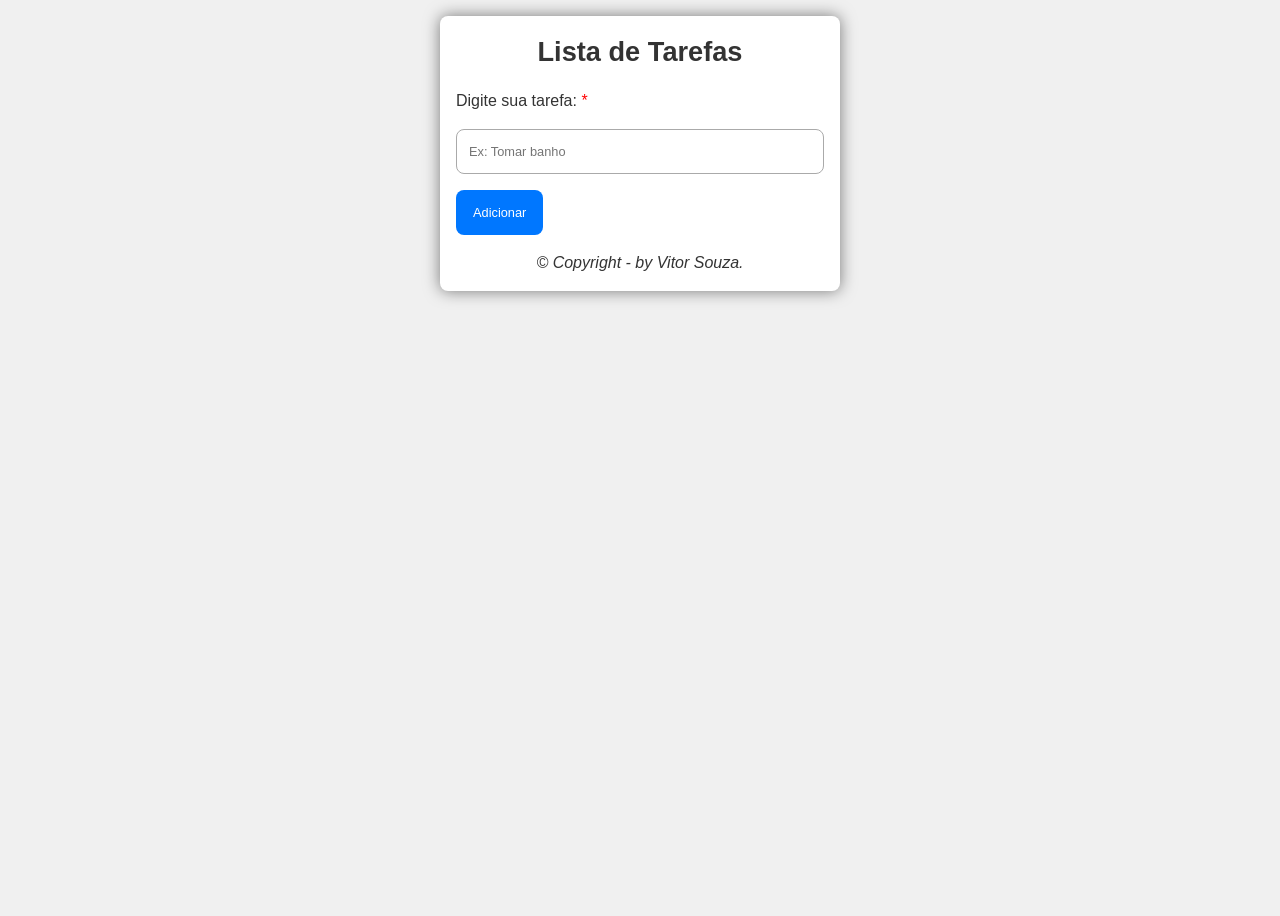
==== commit 9703b215: "Primeiro commit." ====
--- a/index.html
+++ b/index.html
@@ -6,21 +6,21 @@
     <title>Lista de Tarefas</title>
     <!-- <link rel="stylesheet" href="css/estilos.css" /> -->
     <!-- <script src="js/funcoes.js" defer></script> -->
-    <link rel="stylesheet" href="css/estilos.min.css">
+    <link rel="stylesheet" href="css/estilos.min.css" />
     <script src="js/funcoes.min.js" defer></script>
   </head>
   <body>
     <div class="area-site">
       <header>
         <h1 class="titulo-principal">Lista de Tarefas</h1>
-        <form id="form" class="form">
-          <label for="campo-tarefa">
+        <form id="form-adicionar" class="form">
+          <label for="tarefa">
             Digite sua tarefa: <span class="campo-obrigatorio">*</span>
           </label>
           <input
             type="text"
             name="tarefa"
-            id="campo-tarefa"
+            id="tarefa"
             class="campo"
             placeholder="Ex: Tomar banho"
             maxlength="30"
@@ -30,7 +30,7 @@
         </form>
       </header>
 
-      <main id="conteudo-principal" class="conteudo-principal esconder">
+      <main id="conteudo-principal" class="conteudo-principal escondido">
         <ul id="lista-tarefas" class="lista-tarefas"></ul>
       </main>
 
@@ -41,28 +41,56 @@
             <button type="button" class="botao botao-alternar-estado">
               Concluir
             </button>
+            <button type="button" class="botao botao-editar">Editar</button>
             <button type="button" class="botao botao-deletar">Deletar</button>
           </div>
         </li>
       </template>
 
-      <div id="fundo-modal" class="fundo-modal esconder"></div>
-      <div id="modal" class="modal esconder">
-        <h2 class="titulo-modal">Atenção:</h2>
-        <p id="txt-modal" class="txt-modal"></p>
+      <div id="fundo-modal-editar" class="fundo-modal escondido"></div>
+      <div id="modal-editar" class="modal escondido">
+        <h2 class="titulo-modal">Edite uma Tarefa</h2>
+        <form id="form-editar" class="form">
+          <label for="nova-tarefa">
+            Digite uma nova tarefa: <span class="campo-obrigatorio">*</span>
+          </label>
+          <input
+            type="text"
+            name="nova-tarefa"
+            id="nova-tarefa"
+            class="campo"
+            placeholder="Ex: Escovar os dentes"
+            maxlength="30"
+            required
+          />
+          <div class="area-acoes-modal-editar">
+            <button
+              type="button"
+              id="botao-cancelar"
+              class="botao botao-cancelar"
+            >
+              Cancelar
+            </button>
+            <input type="submit" value="Editar" class="botao botao-enviar" />
+          </div>
+        </form>
+      </div>
+
+      <div id="fundo-modal-msg" class="fundo-modal escondido"></div>
+      <div id="modal-msg" class="modal escondido">
+        <h3 class="titulo-modal">Atenção:</h3>
+        <p id="txt-modal-msg" class="txt-modal-msg"></p>
         <button
           type="button"
-          id="botao-fechar-modal"
-          class="botao botao-fechar-modal"
+          id="botao-fechar-modal-msg"
+          class="botao botao-fechar-modal-msg"
         >
           Fechar
         </button>
       </div>
 
       <footer class="rodape">
-        <p>
-          &copy; <span id="ano-atual">2025</span> Copyright - by Vitor Souza.
-        </p>
+        <p>&copy; Copyright - by Vitor Souza.</p>
       </footer>
     </div>
   </body>
--- a/css/estilos.css
+++ b/css/estilos.css
@@ -7,7 +7,7 @@
 }
 
 body {
-  line-height: 1.6;
+  line-height: 1.5;
   background-color: #f0f0f0;
   min-height: 100vh;
 }
@@ -26,7 +26,7 @@
 }
 
 .titulo-principal {
-  font-size: 1.8em;
+  font-size: 1.7em;
   text-align: center;
   margin-bottom: 16px;
 }
@@ -43,8 +43,8 @@
 }
 
 .campo {
-  font-size: 0.9em;
-  padding: 15px 13px;
+  font-size: 0.8em;
+  padding: 14px 12px;
   border: 1px solid #aaa;
   border-radius: 8px;
 }
@@ -56,9 +56,9 @@
 }
 
 .botao {
-  font-size: 0.9em;
+  font-size: 0.8em;
   color: #fff;
-  padding: 15px 17px;
+  padding: 14px 16px;
   border: 1px solid transparent;
   border-radius: 8px;
   cursor: pointer;
@@ -76,7 +76,7 @@
   border-color: #0077ff;
 }
 
-.conteudo-principal.esconder {
+.conteudo-principal.escondido {
   display: none;
 }
 
@@ -102,14 +102,13 @@
 }
 
 .txt-tarefa {
-  font-size: 1.2em;
-  font-weight: bold;
+  font-size: 1.1em;
   margin-bottom: 16px;
 }
 
-.area-acoes-tarefa {
-  display: flex;
-  align-items: center;
+.area-acoes-tarefa,
+.area-acoes-modal-editar {
+  display: flex;
   flex-wrap: wrap;
   gap: 16px;
 }
@@ -120,8 +119,14 @@
 }
 
 .botao-alternar-estado:hover,
+.botao-editar:hover,
 .botao-deletar:hover {
   opacity: 1;
+}
+
+.botao-editar {
+  background-color: #0077ff;
+  opacity: 0.9;
 }
 
 .botao-deletar {
@@ -140,7 +145,7 @@
   transition: 0.3s ease-in-out;
 }
 
-.fundo-modal.esconder {
+.fundo-modal.escondido {
   opacity: 0;
   pointer-events: none;
 }
@@ -162,7 +167,7 @@
   transition: 0.3s ease-in-out;
 }
 
-.modal.esconder {
+.modal.escondido {
   top: 0;
   opacity: 0;
   pointer-events: none;
@@ -175,21 +180,26 @@
   border-bottom: 1px solid #aaa;
 }
 
-.txt-modal {
-  min-height: 40px;
-}
-
-.botao-fechar-modal {
-  align-self: flex-end;
+.botao-cancelar {
   background-color: #ff0000;
 }
 
-.botao-fechar-modal:hover {
+.botao-cancelar:hover,
+.botao-fechar-modal-msg:hover {
   color: #ff0000;
   background-color: transparent;
   border-color: #ff0000;
 }
 
+.txt-modal-msg {
+  min-height: 40px;
+}
+
+.botao-fechar-modal-msg {
+  align-self: flex-end;
+  background-color: #ff0000;
+}
+
 .rodape {
   font-style: italic;
   text-align: center;
--- a/css/estilos.min.css
+++ b/css/estilos.min.css
@@ -1 +1 @@
-*{font-family:Arial,sans-serif;color:#333;padding:0;margin:0;box-sizing:border-box}body{line-height:1.6;background-color:#f0f0f0;min-height:100vh}.area-site{display:flex;flex-direction:column;gap:16px;background-color:#fff;width:400px;max-width:90%;padding:16px;border-radius:8px;margin:16px auto;box-shadow:0 0 16px rgb(0 0 0 / .5)}.titulo-principal{font-size:1.8em;text-align:center;margin-bottom:16px}.form{display:flex;flex-direction:column;gap:16px}.campo-obrigatorio{display:inline-block;color:red}.campo{font-size:.9em;padding:15px 13px;border:1px solid #aaa;border-radius:8px}.campo:focus{border-color:#07f;outline:none;box-shadow:none}.botao{font-size:.9em;color:#fff;padding:15px 17px;border:1px solid #fff0;border-radius:8px;cursor:pointer;transition:0.3s ease-in-out}.botao-enviar{align-self:flex-start;background-color:#07f}.botao-enviar:hover{color:#07f;background-color:#fff0;border-color:#07f}.conteudo-principal.esconder{display:none}.lista-tarefas{display:flex;flex-direction:column;gap:16px;list-style-type:none}.item-lista-tarefas{background-color:#ddd;padding:16px;border-radius:8px}.concluida{background-color:#90ee90}.concluida .txt-tarefa{text-decoration:line-through}.txt-tarefa{font-size:1.2em;font-weight:700;margin-bottom:16px}.area-acoes-tarefa{display:flex;align-items:center;flex-wrap:wrap;gap:16px}.botao-alternar-estado{background-color:green;opacity:.9}.botao-alternar-estado:hover,.botao-deletar:hover{opacity:1}.botao-deletar{background-color:red;opacity:.9}.fundo-modal{position:fixed;top:0;left:0;z-index:1;background-color:rgb(0 0 0 / .5);width:100%;height:100%;transition:0.3s ease-in-out}.fundo-modal.esconder{opacity:0;pointer-events:none}.modal{display:flex;flex-direction:column;gap:16px;position:fixed;top:50%;left:50%;z-index:2;transform:translate(-50%,-50%);background-color:#fff;width:400px;max-width:90%;padding:16px;border-radius:8px;transition:0.3s ease-in-out}.modal.esconder{top:0;opacity:0;pointer-events:none}.titulo-modal{font-size:1.3em;text-align:center;padding-bottom:16px;border-bottom:1px solid #aaa}.txt-modal{min-height:40px}.botao-fechar-modal{align-self:flex-end;background-color:red}.botao-fechar-modal:hover{color:red;background-color:#fff0;border-color:red}.rodape{font-style:italic;text-align:center}+*{font-family:Arial,sans-serif;color:#333;padding:0;margin:0;box-sizing:border-box}body{line-height:1.5;background-color:#f0f0f0;min-height:100vh}.area-site{display:flex;flex-direction:column;gap:16px;background-color:#fff;width:400px;max-width:90%;padding:16px;border-radius:8px;margin:16px auto;box-shadow:0 0 16px rgb(0 0 0 / .5)}.titulo-principal{font-size:1.7em;text-align:center;margin-bottom:16px}.form{display:flex;flex-direction:column;gap:16px}.campo-obrigatorio{display:inline-block;color:red}.campo{font-size:.8em;padding:14px 12px;border:1px solid #aaa;border-radius:8px}.campo:focus{border-color:#07f;outline:none;box-shadow:none}.botao{font-size:.8em;color:#fff;padding:14px 16px;border:1px solid #fff0;border-radius:8px;cursor:pointer;transition:0.3s ease-in-out}.botao-enviar{align-self:flex-start;background-color:#07f}.botao-enviar:hover{color:#07f;background-color:#fff0;border-color:#07f}.conteudo-principal.escondido{display:none}.lista-tarefas{display:flex;flex-direction:column;gap:16px;list-style-type:none}.item-lista-tarefas{background-color:#ddd;padding:16px;border-radius:8px}.concluida{background-color:#90ee90}.concluida .txt-tarefa{text-decoration:line-through}.txt-tarefa{font-size:1.1em;margin-bottom:16px}.area-acoes-tarefa,.area-acoes-modal-editar{display:flex;flex-wrap:wrap;gap:16px}.botao-alternar-estado{background-color:green;opacity:.9}.botao-alternar-estado:hover,.botao-editar:hover,.botao-deletar:hover{opacity:1}.botao-editar{background-color:#07f;opacity:.9}.botao-deletar{background-color:red;opacity:.9}.fundo-modal{position:fixed;top:0;left:0;z-index:1;background-color:rgb(0 0 0 / .5);width:100%;height:100%;transition:0.3s ease-in-out}.fundo-modal.escondido{opacity:0;pointer-events:none}.modal{display:flex;flex-direction:column;gap:16px;position:fixed;top:50%;left:50%;z-index:2;transform:translate(-50%,-50%);background-color:#fff;width:400px;max-width:90%;padding:16px;border-radius:8px;transition:0.3s ease-in-out}.modal.escondido{top:0;opacity:0;pointer-events:none}.titulo-modal{font-size:1.3em;text-align:center;padding-bottom:16px;border-bottom:1px solid #aaa}.botao-cancelar{background-color:red}.botao-cancelar:hover,.botao-fechar-modal-msg:hover{color:red;background-color:#fff0;border-color:red}.txt-modal-msg{min-height:40px}.botao-fechar-modal-msg{align-self:flex-end;background-color:red}.rodape{font-style:italic;text-align:center}
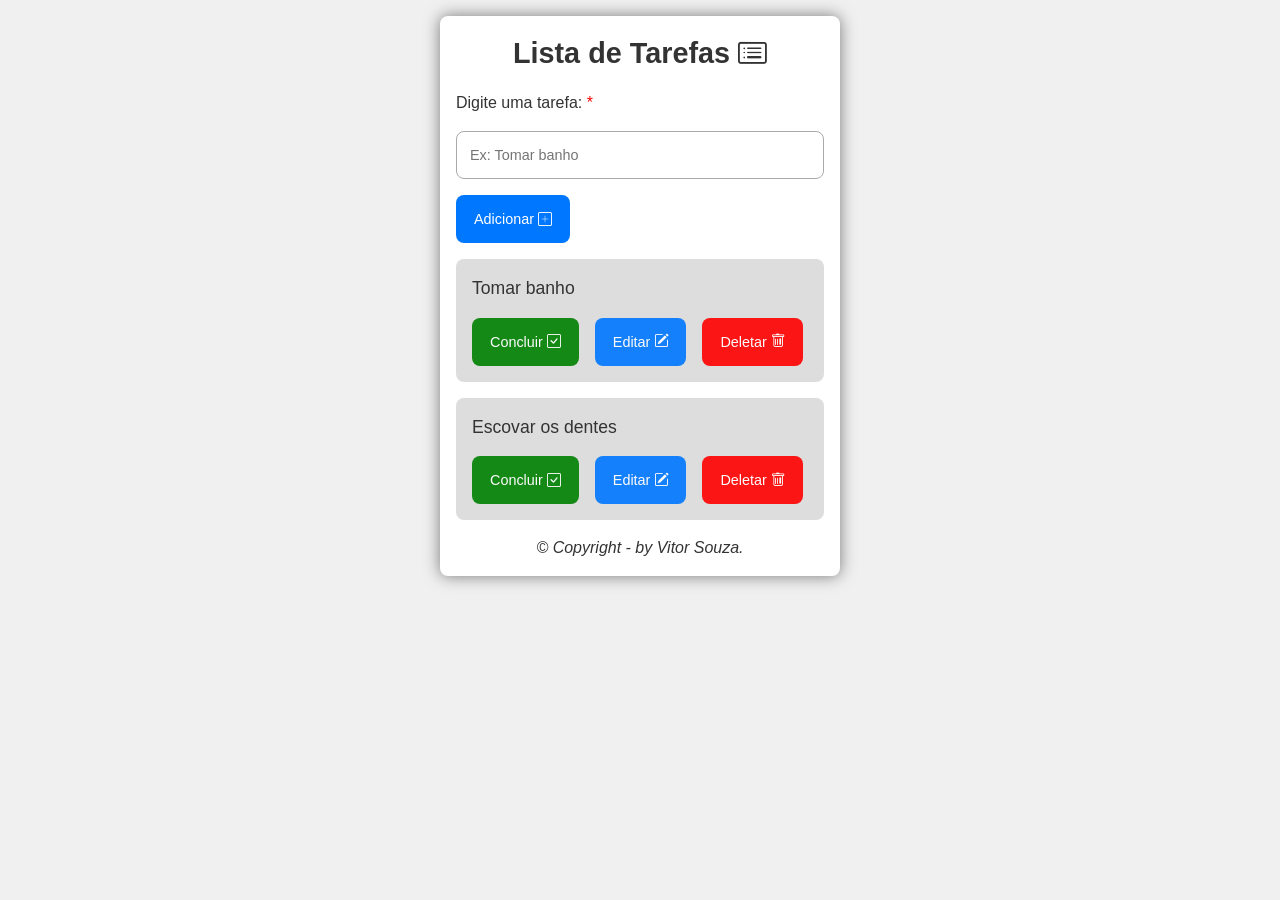
==== commit b148ddff: "Segundo commit. - Adição de funcionalidade de resgate de tarefas vindas de um arquivo JSON. - Adiçã" ====
--- a/index.html
+++ b/index.html
@@ -4,88 +4,106 @@
     <meta charset="UTF-8" />
     <meta name="viewport" content="width=device-width, initial-scale=1.0" />
     <title>Lista de Tarefas</title>
-    <!-- <link rel="stylesheet" href="css/estilos.css" /> -->
+    <link
+      rel="stylesheet"
+      href="https://cdn.jsdelivr.net/npm/bootstrap-icons@1.13.1/font/bootstrap-icons.min.css"
+    />
+    <!-- <link rel="stylesheet" href="css/estilo.css" /> -->
+    <link rel="stylesheet" href="css/estilo.min.css" />
     <!-- <script src="js/funcoes.js" defer></script> -->
-    <link rel="stylesheet" href="css/estilos.min.css" />
     <script src="js/funcoes.min.js" defer></script>
   </head>
   <body>
     <div class="area-site">
       <header>
-        <h1 class="titulo-principal">Lista de Tarefas</h1>
+        <h1 class="titulo-principal">
+          Lista de Tarefas <i class="bi bi-card-list"></i>
+        </h1>
         <form id="form-adicionar" class="form">
-          <label for="tarefa">
-            Digite sua tarefa: <span class="campo-obrigatorio">*</span>
+          <label for="campo-tarefa">
+            Digite uma tarefa: <span class="campo-obrigatorio">*</span>
           </label>
           <input
             type="text"
             name="tarefa"
-            id="tarefa"
+            id="campo-tarefa"
             class="campo"
             placeholder="Ex: Tomar banho"
             maxlength="30"
             required
           />
-          <input type="submit" value="Adicionar" class="botao botao-enviar" />
+          <button type="submit" class="botao botao-enviar">
+            Adicionar <i class="bi bi-plus-square"></i>
+          </button>
         </form>
       </header>
 
-      <main id="conteudo-principal" class="conteudo-principal escondido">
+      <main id="conteudo-principal" class="conteudo-principal esconder">
         <ul id="lista-tarefas" class="lista-tarefas"></ul>
       </main>
 
       <template id="template">
-        <li class="item-lista-tarefas">
+        <li class="item-tarefa">
           <p class="txt-tarefa"></p>
           <div class="area-acoes-tarefa">
             <button type="button" class="botao botao-alternar-estado">
-              Concluir
+              Concluir <i class="bi bi-check-square"></i>
             </button>
-            <button type="button" class="botao botao-editar">Editar</button>
-            <button type="button" class="botao botao-deletar">Deletar</button>
+            <button type="button" class="botao botao-editar">
+              Editar <i class="bi bi-pencil-square"></i>
+            </button>
+            <button type="button" class="botao botao-deletar">
+              Deletar <i class="bi bi-trash"></i>
+            </button>
           </div>
         </li>
       </template>
 
-      <div id="fundo-modal-editar" class="fundo-modal escondido"></div>
-      <div id="modal-editar" class="modal escondido">
-        <h2 class="titulo-modal">Edite uma Tarefa</h2>
+      <div id="fundo-modal-editar" class="fundo-modal esconder"></div>
+      <div id="modal-editar" class="modal esconder">
+        <h2 class="titulo-modal">
+          Editar Tarefa <i class="bi bi-pencil-square"></i>
+        </h2>
         <form id="form-editar" class="form">
-          <label for="nova-tarefa">
+          <label for="campo-nova-tarefa">
             Digite uma nova tarefa: <span class="campo-obrigatorio">*</span>
           </label>
           <input
             type="text"
             name="nova-tarefa"
-            id="nova-tarefa"
+            id="campo-nova-tarefa"
             class="campo"
-            placeholder="Ex: Escovar os dentes"
+            placeholder="Ex: Escovar dentes"
             maxlength="30"
             required
           />
-          <div class="area-acoes-modal-editar">
+          <div class="area-acoes-edicao-tarefa">
+            <button type="submit" class="botao botao-enviar">
+              Editar <i class="bi bi-pencil-square"></i>
+            </button>
             <button
               type="button"
-              id="botao-cancelar"
+              id="botao-cancelar-edicao"
               class="botao botao-cancelar"
             >
-              Cancelar
+              Cancelar <i class="bi bi-x-square"></i>
             </button>
-            <input type="submit" value="Editar" class="botao botao-enviar" />
           </div>
         </form>
       </div>
 
-      <div id="fundo-modal-msg" class="fundo-modal escondido"></div>
-      <div id="modal-msg" class="modal escondido">
-        <h3 class="titulo-modal">Atenção:</h3>
+      <div id="fundo-modal-msg" class="fundo-modal esconder"></div>
+      <div id="modal-msg" class="modal esconder">
+        <h3 class="titulo-modal titulo-modal-msg">
+          Atenção <i class="bi bi-exclamation-triangle"></i>
+        </h3>
         <p id="txt-modal-msg" class="txt-modal-msg"></p>
         <button
           type="button"
           id="botao-fechar-modal-msg"
           class="botao botao-fechar-modal-msg"
         >
-          Fechar
+          Fechar <i class="bi bi-x-square"></i>
         </button>
       </div>
 
--- a/css/estilo.css
+++ b/css/estilo.css
@@ -0,0 +1,214 @@
+* {
+  font-family: Helvetica, sans-serif;
+  color: #333;
+  padding: 0;
+  margin: 0;
+  box-sizing: border-box;
+}
+
+body {
+  line-height: 1.5;
+  background-color: #f0f0f0;
+}
+
+.area-site {
+  display: flex;
+  flex-direction: column;
+  gap: 16px;
+  background-color: #fff;
+  width: 400px;
+  max-width: 90%;
+  padding: 16px;
+  border-radius: 8px;
+  margin: 16px auto;
+  box-shadow: 0 0 16px rgba(0, 0, 0, 0.5);
+}
+
+.titulo-principal {
+  font-size: 1.8em;
+  text-align: center;
+  margin-bottom: 16px;
+}
+
+.form {
+  display: flex;
+  flex-direction: column;
+  gap: 16px;
+}
+
+.campo-obrigatorio {
+  display: inline-block;
+  color: #ff0000;
+}
+
+.campo {
+  font-size: 0.9em;
+  padding: 15px 13px;
+  border: 1px solid #aaa;
+  border-radius: 8px;
+}
+
+.campo:focus {
+  border-color: #0077ff;
+  outline: none;
+  box-shadow: none;
+}
+
+.botao {
+  font-size: 0.9em;
+  color: #fff;
+  padding: 15px 17px;
+  border: 1px solid transparent;
+  border-radius: 8px;
+  cursor: pointer;
+  transition: 0.3s ease-in-out;
+}
+
+.botao-enviar {
+  align-self: flex-start;
+  background-color: #0077ff;
+}
+
+.botao-enviar:hover {
+  color: #0077ff;
+  background-color: transparent;
+  border-color: #0077ff;
+}
+
+.bi {
+  color: inherit;
+  pointer-events: none;
+}
+
+.conteudo-principal.esconder {
+  display: none;
+}
+
+.lista-tarefas {
+  display: flex;
+  flex-direction: column;
+  gap: 16px;
+  list-style-type: none;
+}
+
+.item-tarefa {
+  background-color: #ddd;
+  padding: 16px;
+  border-radius: 8px;
+}
+
+.concluida {
+  background-color: #c2ffc2;
+}
+
+.concluida .txt-tarefa {
+  text-decoration: line-through;
+}
+
+.txt-tarefa {
+  font-size: 1.1em;
+  margin-bottom: 16px;
+}
+
+.area-acoes-tarefa,
+.area-acoes-edicao-tarefa {
+  display: flex;
+  flex-wrap: wrap;
+  gap: 16px;
+}
+
+.botao-alternar-estado {
+  background-color: #008000;
+  opacity: 0.9;
+}
+
+.botao-alternar-estado:hover,
+.botao-editar:hover,
+.botao-deletar:hover {
+  opacity: 1;
+}
+
+.botao-editar {
+  background-color: #0077ff;
+  opacity: 0.9;
+}
+
+.botao-deletar {
+  background-color: #ff0000;
+  opacity: 0.9;
+}
+
+.fundo-modal {
+  position: fixed;
+  top: 0;
+  left: 0;
+  z-index: 1;
+  background-color: rgba(0, 0, 0, 0.5);
+  width: 100%;
+  height: 100%;
+  transition: 0.3s ease-in-out;
+}
+
+.fundo-modal.esconder {
+  opacity: 0;
+  pointer-events: none;
+}
+
+.modal {
+  display: flex;
+  flex-direction: column;
+  gap: 16px;
+  position: fixed;
+  top: 50%;
+  left: 50%;
+  z-index: 2;
+  transform: translate(-50%, -50%);
+  background-color: #fff;
+  width: 400px;
+  max-width: 90%;
+  padding: 16px;
+  border-radius: 8px;
+  transition: 0.3s ease-in-out;
+}
+
+.modal.esconder {
+  top: 0;
+  opacity: 0;
+  pointer-events: none;
+}
+
+.titulo-modal {
+  font-size: 1.4em;
+  text-align: center;
+}
+
+.botao-cancelar {
+  background-color: #ff0000;
+}
+
+.botao-cancelar:hover,
+.botao-fechar-modal-msg:hover {
+  color: #ff0000;
+  background-color: transparent;
+  border-color: #ff0000;
+}
+
+.titulo-modal-msg {
+  padding-bottom: 16px;
+  border-bottom: 1px solid #aaa;
+}
+
+.txt-modal-msg {
+  font-size: 1.1em;
+  min-height: 40px;
+}
+
+.botao-fechar-modal-msg {
+  align-self: flex-end;
+  background-color: #ff0000;
+}
+
+.rodape {
+  font-style: italic;
+  text-align: center;
+}
--- a/css/estilo.min.css
+++ b/css/estilo.min.css
@@ -0,0 +1 @@
+*{font-family:Helvetica,sans-serif;color:#333;padding:0;margin:0;box-sizing:border-box}body{line-height:1.5;background-color:#f0f0f0}.area-site{display:flex;flex-direction:column;gap:16px;background-color:#fff;width:400px;max-width:90%;padding:16px;border-radius:8px;margin:16px auto;box-shadow:0 0 16px rgb(0 0 0 / .5)}.titulo-principal{font-size:1.8em;text-align:center;margin-bottom:16px}.form{display:flex;flex-direction:column;gap:16px}.campo-obrigatorio{display:inline-block;color:red}.campo{font-size:.9em;padding:15px 13px;border:1px solid #aaa;border-radius:8px}.campo:focus{border-color:#07f;outline:none;box-shadow:none}.botao{font-size:.9em;color:#fff;padding:15px 17px;border:1px solid #fff0;border-radius:8px;cursor:pointer;transition:0.3s ease-in-out}.botao-enviar{align-self:flex-start;background-color:#07f}.botao-enviar:hover{color:#07f;background-color:#fff0;border-color:#07f}.bi{color:inherit;pointer-events:none}.conteudo-principal.esconder{display:none}.lista-tarefas{display:flex;flex-direction:column;gap:16px;list-style-type:none}.item-tarefa{background-color:#ddd;padding:16px;border-radius:8px}.concluida{background-color:#c2ffc2}.concluida .txt-tarefa{text-decoration:line-through}.txt-tarefa{font-size:1.1em;margin-bottom:16px}.area-acoes-tarefa,.area-acoes-edicao-tarefa{display:flex;flex-wrap:wrap;gap:16px}.botao-alternar-estado{background-color:green;opacity:.9}.botao-alternar-estado:hover,.botao-editar:hover,.botao-deletar:hover{opacity:1}.botao-editar{background-color:#07f;opacity:.9}.botao-deletar{background-color:red;opacity:.9}.fundo-modal{position:fixed;top:0;left:0;z-index:1;background-color:rgb(0 0 0 / .5);width:100%;height:100%;transition:0.3s ease-in-out}.fundo-modal.esconder{opacity:0;pointer-events:none}.modal{display:flex;flex-direction:column;gap:16px;position:fixed;top:50%;left:50%;z-index:2;transform:translate(-50%,-50%);background-color:#fff;width:400px;max-width:90%;padding:16px;border-radius:8px;transition:0.3s ease-in-out}.modal.esconder{top:0;opacity:0;pointer-events:none}.titulo-modal{font-size:1.4em;text-align:center}.botao-cancelar{background-color:red}.botao-cancelar:hover,.botao-fechar-modal-msg:hover{color:red;background-color:#fff0;border-color:red}.titulo-modal-msg{padding-bottom:16px;border-bottom:1px solid #aaa}.txt-modal-msg{font-size:1.1em;min-height:40px}.botao-fechar-modal-msg{align-self:flex-end;background-color:red}.rodape{font-style:italic;text-align:center}
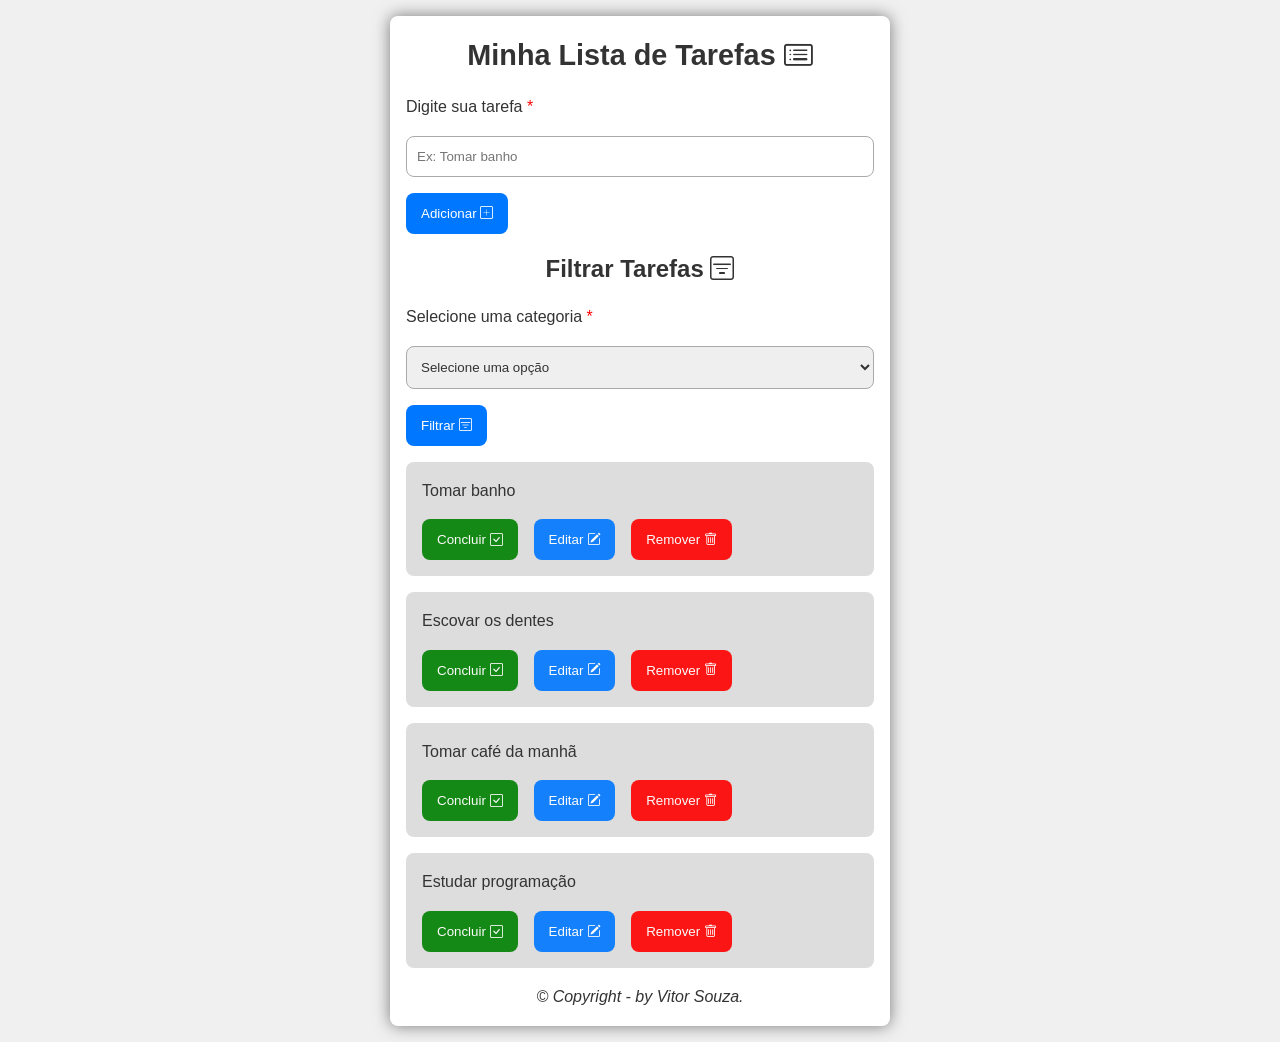
==== commit 4360bcab: "Quarto commit. - Modificações gerais no projeto. - Remoção de funcionalidade de pesquisa." ====
--- a/index.html
+++ b/index.html
@@ -3,25 +3,25 @@
   <head>
     <meta charset="UTF-8" />
     <meta name="viewport" content="width=device-width, initial-scale=1.0" />
-    <title>Lista de Tarefas</title>
+    <title>Minha Lista de Tarefas</title>
     <link
       rel="stylesheet"
       href="https://cdn.jsdelivr.net/npm/bootstrap-icons@1.13.1/font/bootstrap-icons.min.css"
     />
     <!-- <link rel="stylesheet" href="css/estilo.css" /> -->
+    <!-- <script src="js/funcoes.js" defer></script> -->
     <link rel="stylesheet" href="css/estilo.min.css" />
-    <!-- <script src="js/funcoes.js" defer></script> -->
     <script src="js/funcoes.min.js" defer></script>
   </head>
   <body>
     <div class="area-site">
       <header>
         <h1 class="titulo-principal">
-          Lista de Tarefas <i class="bi bi-card-list"></i>
+          Minha Lista de Tarefas <i class="bi bi-card-list"></i>
         </h1>
         <form id="form-adicionar" class="form">
           <label for="campo-tarefa">
-            Digite uma tarefa: <span class="campo-obrigatorio">*</span>
+            Digite sua tarefa <span class="campo-obrigatorio">*</span>
           </label>
           <input
             type="text"
@@ -38,6 +38,26 @@
         </form>
       </header>
 
+      <section>
+        <h2 class="titulo-secao">
+          Filtrar Tarefas <i class="bi bi-filter-square"></i>
+        </h2>
+        <form id="form-filtrar" class="form">
+          <label for="campo-categoria">
+            Selecione uma categoria <span class="campo-obrigatorio">*</span>
+          </label>
+          <select name="categoria" id="campo-categoria" class="campo" required>
+            <option value="">Selecione uma opção</option>
+            <option value="0">Todas</option>
+            <option value="1">Pendentes</option>
+            <option value="2">Concluídas</option>
+          </select>
+          <button type="submit" class="botao botao-enviar">
+            Filtrar <i class="bi bi-filter-square"></i>
+          </button>
+        </form>
+      </section>
+
       <main id="conteudo-principal" class="conteudo-principal esconder">
         <ul id="lista-tarefas" class="lista-tarefas"></ul>
       </main>
@@ -52,8 +72,8 @@
             <button type="button" class="botao botao-editar">
               Editar <i class="bi bi-pencil-square"></i>
             </button>
-            <button type="button" class="botao botao-deletar">
-              Deletar <i class="bi bi-trash"></i>
+            <button type="button" class="botao botao-remover">
+              Remover <i class="bi bi-trash"></i>
             </button>
           </div>
         </li>
@@ -66,24 +86,24 @@
         </h2>
         <form id="form-editar" class="form">
           <label for="campo-nova-tarefa">
-            Digite uma nova tarefa: <span class="campo-obrigatorio">*</span>
+            Digite sua nova tarefa <span class="campo-obrigatorio">*</span>
           </label>
           <input
             type="text"
             name="nova-tarefa"
             id="campo-nova-tarefa"
             class="campo"
-            placeholder="Ex: Escovar dentes"
+            placeholder="Ex: Escovar os dentes"
             maxlength="30"
             required
           />
-          <div class="area-acoes-edicao-tarefa">
+          <div class="area-botoes-form-editar">
             <button type="submit" class="botao botao-enviar">
               Editar <i class="bi bi-pencil-square"></i>
             </button>
             <button
-              type="button"
-              id="botao-cancelar-edicao"
+              type="reset"
+              id="botao-cancelar"
               class="botao botao-cancelar"
             >
               Cancelar <i class="bi bi-x-square"></i>
--- a/css/estilo.css
+++ b/css/estilo.css
@@ -7,7 +7,8 @@
 }
 
 body {
-  line-height: 1.5;
+  text-align: justify;
+  line-height: 1.6;
   background-color: #f0f0f0;
 }
 
@@ -16,7 +17,7 @@
   flex-direction: column;
   gap: 16px;
   background-color: #fff;
-  width: 400px;
+  width: 500px;
   max-width: 90%;
   padding: 16px;
   border-radius: 8px;
@@ -37,13 +38,11 @@
 }
 
 .campo-obrigatorio {
-  display: inline-block;
   color: #ff0000;
 }
 
 .campo {
-  font-size: 0.9em;
-  padding: 15px 13px;
+  padding: 12px 10px;
   border: 1px solid #aaa;
   border-radius: 8px;
 }
@@ -55,13 +54,12 @@
 }
 
 .botao {
-  font-size: 0.9em;
   color: #fff;
-  padding: 15px 17px;
+  padding: 12px 14px;
   border: 1px solid transparent;
   border-radius: 8px;
   cursor: pointer;
-  transition: 0.3s ease-in-out;
+  transition: 0.3s;
 }
 
 .botao-enviar {
@@ -80,6 +78,11 @@
   pointer-events: none;
 }
 
+.titulo-secao {
+  text-align: center;
+  margin-bottom: 16px;
+}
+
 .conteudo-principal.esconder {
   display: none;
 }
@@ -98,7 +101,7 @@
 }
 
 .concluida {
-  background-color: #c2ffc2;
+  background-color: #beffbe;
 }
 
 .concluida .txt-tarefa {
@@ -106,12 +109,11 @@
 }
 
 .txt-tarefa {
-  font-size: 1.1em;
   margin-bottom: 16px;
 }
 
 .area-acoes-tarefa,
-.area-acoes-edicao-tarefa {
+.area-botoes-form-editar {
   display: flex;
   flex-wrap: wrap;
   gap: 16px;
@@ -124,7 +126,7 @@
 
 .botao-alternar-estado:hover,
 .botao-editar:hover,
-.botao-deletar:hover {
+.botao-remover:hover {
   opacity: 1;
 }
 
@@ -133,7 +135,7 @@
   opacity: 0.9;
 }
 
-.botao-deletar {
+.botao-remover {
   background-color: #ff0000;
   opacity: 0.9;
 }
@@ -146,7 +148,7 @@
   background-color: rgba(0, 0, 0, 0.5);
   width: 100%;
   height: 100%;
-  transition: 0.3s ease-in-out;
+  transition: 0.3s;
 }
 
 .fundo-modal.esconder {
@@ -168,7 +170,7 @@
   max-width: 90%;
   padding: 16px;
   border-radius: 8px;
-  transition: 0.3s ease-in-out;
+  transition: 0.3s;
 }
 
 .modal.esconder {
@@ -178,7 +180,6 @@
 }
 
 .titulo-modal {
-  font-size: 1.4em;
   text-align: center;
 }
 
@@ -194,12 +195,10 @@
 }
 
 .titulo-modal-msg {
-  padding-bottom: 16px;
-  border-bottom: 1px solid #aaa;
+  font-size: 1.3em;
 }
 
 .txt-modal-msg {
-  font-size: 1.1em;
   min-height: 40px;
 }
 
--- a/css/estilo.min.css
+++ b/css/estilo.min.css
@@ -1 +1 @@
-*{font-family:Helvetica,sans-serif;color:#333;padding:0;margin:0;box-sizing:border-box}body{line-height:1.5;background-color:#f0f0f0}.area-site{display:flex;flex-direction:column;gap:16px;background-color:#fff;width:400px;max-width:90%;padding:16px;border-radius:8px;margin:16px auto;box-shadow:0 0 16px rgb(0 0 0 / .5)}.titulo-principal{font-size:1.8em;text-align:center;margin-bottom:16px}.form{display:flex;flex-direction:column;gap:16px}.campo-obrigatorio{display:inline-block;color:red}.campo{font-size:.9em;padding:15px 13px;border:1px solid #aaa;border-radius:8px}.campo:focus{border-color:#07f;outline:none;box-shadow:none}.botao{font-size:.9em;color:#fff;padding:15px 17px;border:1px solid #fff0;border-radius:8px;cursor:pointer;transition:0.3s ease-in-out}.botao-enviar{align-self:flex-start;background-color:#07f}.botao-enviar:hover{color:#07f;background-color:#fff0;border-color:#07f}.bi{color:inherit;pointer-events:none}.conteudo-principal.esconder{display:none}.lista-tarefas{display:flex;flex-direction:column;gap:16px;list-style-type:none}.item-tarefa{background-color:#ddd;padding:16px;border-radius:8px}.concluida{background-color:#c2ffc2}.concluida .txt-tarefa{text-decoration:line-through}.txt-tarefa{font-size:1.1em;margin-bottom:16px}.area-acoes-tarefa,.area-acoes-edicao-tarefa{display:flex;flex-wrap:wrap;gap:16px}.botao-alternar-estado{background-color:green;opacity:.9}.botao-alternar-estado:hover,.botao-editar:hover,.botao-deletar:hover{opacity:1}.botao-editar{background-color:#07f;opacity:.9}.botao-deletar{background-color:red;opacity:.9}.fundo-modal{position:fixed;top:0;left:0;z-index:1;background-color:rgb(0 0 0 / .5);width:100%;height:100%;transition:0.3s ease-in-out}.fundo-modal.esconder{opacity:0;pointer-events:none}.modal{display:flex;flex-direction:column;gap:16px;position:fixed;top:50%;left:50%;z-index:2;transform:translate(-50%,-50%);background-color:#fff;width:400px;max-width:90%;padding:16px;border-radius:8px;transition:0.3s ease-in-out}.modal.esconder{top:0;opacity:0;pointer-events:none}.titulo-modal{font-size:1.4em;text-align:center}.botao-cancelar{background-color:red}.botao-cancelar:hover,.botao-fechar-modal-msg:hover{color:red;background-color:#fff0;border-color:red}.titulo-modal-msg{padding-bottom:16px;border-bottom:1px solid #aaa}.txt-modal-msg{font-size:1.1em;min-height:40px}.botao-fechar-modal-msg{align-self:flex-end;background-color:red}.rodape{font-style:italic;text-align:center}+*{font-family:Helvetica,sans-serif;color:#333;padding:0;margin:0;box-sizing:border-box}body{text-align:justify;line-height:1.6;background-color:#f0f0f0}.area-site{display:flex;flex-direction:column;gap:16px;background-color:#fff;width:500px;max-width:90%;padding:16px;border-radius:8px;margin:16px auto;box-shadow:0 0 16px rgb(0 0 0 / .5)}.titulo-principal{font-size:1.8em;text-align:center;margin-bottom:16px}.form{display:flex;flex-direction:column;gap:16px}.campo-obrigatorio{color:red}.campo{padding:12px 10px;border:1px solid #aaa;border-radius:8px}.campo:focus{border-color:#07f;outline:none;box-shadow:none}.botao{color:#fff;padding:12px 14px;border:1px solid #fff0;border-radius:8px;cursor:pointer;transition:0.3s}.botao-enviar{align-self:flex-start;background-color:#07f}.botao-enviar:hover{color:#07f;background-color:#fff0;border-color:#07f}.bi{color:inherit;pointer-events:none}.titulo-secao{text-align:center;margin-bottom:16px}.conteudo-principal.esconder{display:none}.lista-tarefas{display:flex;flex-direction:column;gap:16px;list-style-type:none}.item-tarefa{background-color:#ddd;padding:16px;border-radius:8px}.concluida{background-color:#beffbe}.concluida .txt-tarefa{text-decoration:line-through}.txt-tarefa{margin-bottom:16px}.area-acoes-tarefa,.area-botoes-form-editar{display:flex;flex-wrap:wrap;gap:16px}.botao-alternar-estado{background-color:green;opacity:.9}.botao-alternar-estado:hover,.botao-editar:hover,.botao-remover:hover{opacity:1}.botao-editar{background-color:#07f;opacity:.9}.botao-remover{background-color:red;opacity:.9}.fundo-modal{position:fixed;top:0;left:0;z-index:1;background-color:rgb(0 0 0 / .5);width:100%;height:100%;transition:0.3s}.fundo-modal.esconder{opacity:0;pointer-events:none}.modal{display:flex;flex-direction:column;gap:16px;position:fixed;top:50%;left:50%;z-index:2;transform:translate(-50%,-50%);background-color:#fff;width:400px;max-width:90%;padding:16px;border-radius:8px;transition:0.3s}.modal.esconder{top:0;opacity:0;pointer-events:none}.titulo-modal{text-align:center}.botao-cancelar{background-color:red}.botao-cancelar:hover,.botao-fechar-modal-msg:hover{color:red;background-color:#fff0;border-color:red}.titulo-modal-msg{font-size:1.3em}.txt-modal-msg{min-height:40px}.botao-fechar-modal-msg{align-self:flex-end;background-color:red}.rodape{font-style:italic;text-align:center}
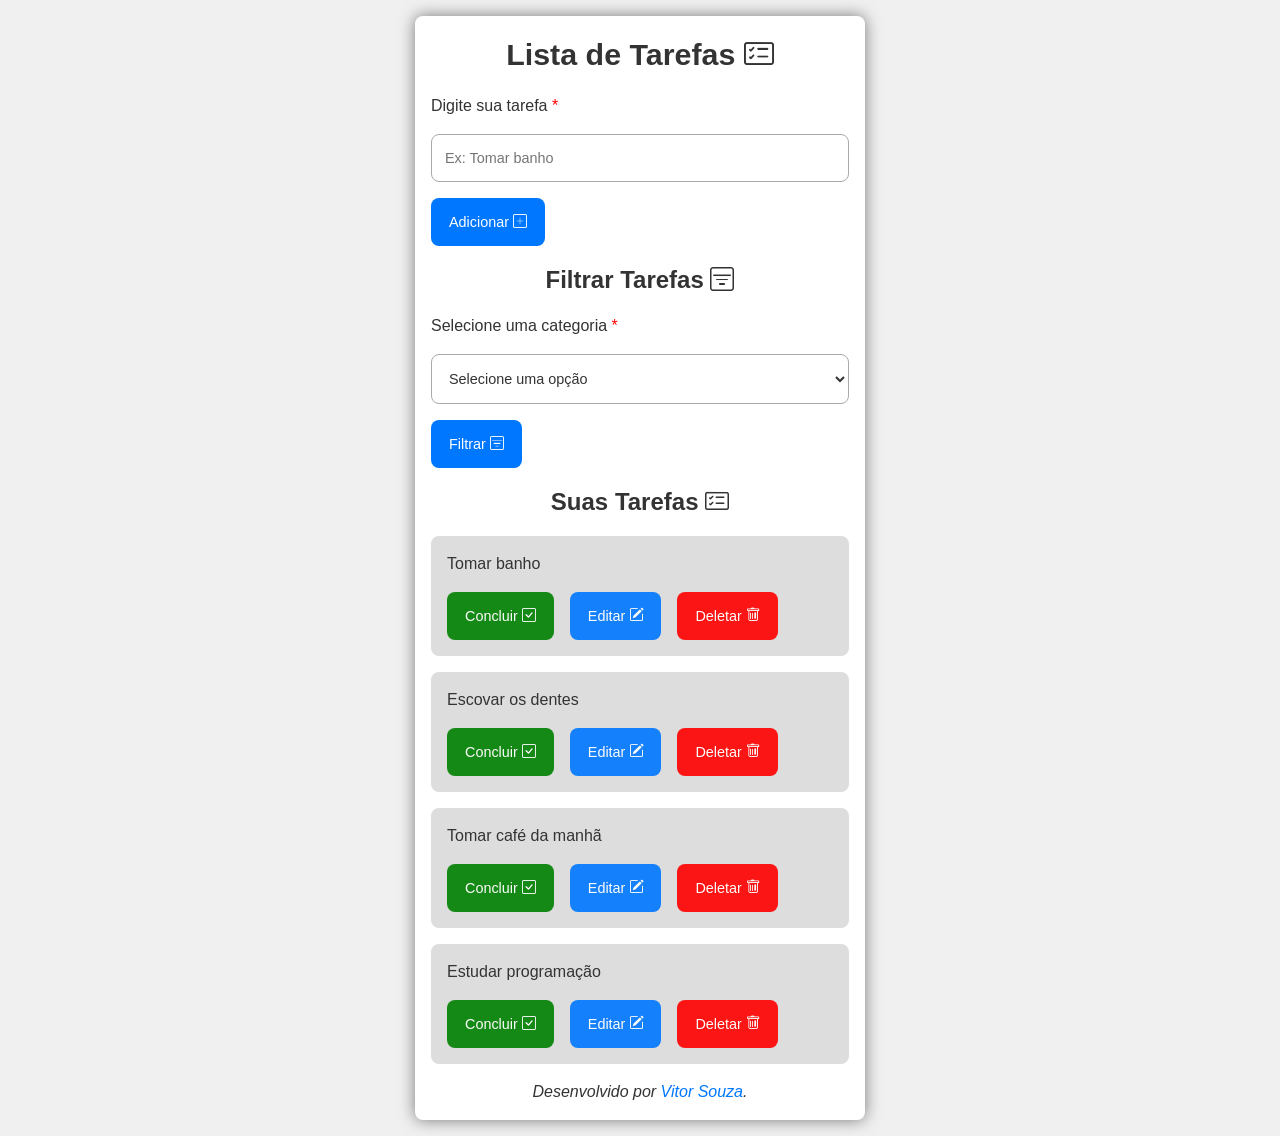
==== commit 545448b4: "Modificações gerais no projeto." ====
--- a/index.html
+++ b/index.html
@@ -3,23 +3,23 @@
   <head>
     <meta charset="UTF-8" />
     <meta name="viewport" content="width=device-width, initial-scale=1.0" />
-    <title>Minha Lista de Tarefas</title>
+    <title>Lista de Tarefas</title>
     <link
       rel="stylesheet"
       href="https://cdn.jsdelivr.net/npm/bootstrap-icons@1.13.1/font/bootstrap-icons.min.css"
     />
     <!-- <link rel="stylesheet" href="css/estilo.css" /> -->
+    <link rel="stylesheet" href="css/estilo.min.css" />
     <!-- <script src="js/funcoes.js" defer></script> -->
-    <link rel="stylesheet" href="css/estilo.min.css" />
     <script src="js/funcoes.min.js" defer></script>
   </head>
   <body>
-    <div class="area-site">
+    <div class="area-aplicacao">
       <header>
         <h1 class="titulo-principal">
-          Minha Lista de Tarefas <i class="bi bi-card-list"></i>
+          Lista de Tarefas <i class="bi bi-card-checklist"></i>
         </h1>
-        <form id="form-adicionar" class="form">
+        <form id="form-adicionar-tarefa" class="form">
           <label for="campo-tarefa">
             Digite sua tarefa <span class="campo-obrigatorio">*</span>
           </label>
@@ -42,11 +42,16 @@
         <h2 class="titulo-secao">
           Filtrar Tarefas <i class="bi bi-filter-square"></i>
         </h2>
-        <form id="form-filtrar" class="form">
+        <form id="form-filtrar-tarefas" class="form">
           <label for="campo-categoria">
             Selecione uma categoria <span class="campo-obrigatorio">*</span>
           </label>
-          <select name="categoria" id="campo-categoria" class="campo" required>
+          <select
+            name="categoria"
+            id="campo-categoria"
+            class="campo campo-categoria"
+            required
+          >
             <option value="">Selecione uma opção</option>
             <option value="0">Todas</option>
             <option value="1">Pendentes</option>
@@ -58,11 +63,14 @@
         </form>
       </section>
 
-      <main id="conteudo-principal" class="conteudo-principal esconder">
+      <section id="secao-tarefas" class="secao-tarefas esconder">
+        <h2 class="titulo-secao">
+          Suas Tarefas <i class="bi bi-card-checklist"></i>
+        </h2>
         <ul id="lista-tarefas" class="lista-tarefas"></ul>
-      </main>
+      </section>
 
-      <template id="template">
+      <template id="modelo-item-tarefa">
         <li class="item-tarefa">
           <p class="txt-tarefa"></p>
           <div class="area-acoes-tarefa">
@@ -72,19 +80,19 @@
             <button type="button" class="botao botao-editar">
               Editar <i class="bi bi-pencil-square"></i>
             </button>
-            <button type="button" class="botao botao-remover">
-              Remover <i class="bi bi-trash"></i>
+            <button type="button" class="botao botao-deletar">
+              Deletar <i class="bi bi-trash"></i>
             </button>
           </div>
         </li>
       </template>
 
       <div id="fundo-modal-editar" class="fundo-modal esconder"></div>
-      <div id="modal-editar" class="modal esconder">
-        <h2 class="titulo-modal">
+      <section id="secao-editar-tarefa" class="secao-modal esconder">
+        <h2 class="titulo-secao-editar">
           Editar Tarefa <i class="bi bi-pencil-square"></i>
         </h2>
-        <form id="form-editar" class="form">
+        <form id="form-editar-tarefa" class="form">
           <label for="campo-nova-tarefa">
             Digite sua nova tarefa <span class="campo-obrigatorio">*</span>
           </label>
@@ -97,7 +105,7 @@
             maxlength="30"
             required
           />
-          <div class="area-botoes-form-editar">
+          <div class="area-botoes-editar-tarefa">
             <button type="submit" class="botao botao-enviar">
               Editar <i class="bi bi-pencil-square"></i>
             </button>
@@ -110,11 +118,11 @@
             </button>
           </div>
         </form>
-      </div>
+      </section>
 
       <div id="fundo-modal-msg" class="fundo-modal esconder"></div>
-      <div id="modal-msg" class="modal esconder">
-        <h3 class="titulo-modal titulo-modal-msg">
+      <section id="secao-msg" class="secao-modal esconder">
+        <h3 class="titulo-modal-msg">
           Atenção <i class="bi bi-exclamation-triangle"></i>
         </h3>
         <p id="txt-modal-msg" class="txt-modal-msg"></p>
@@ -125,10 +133,18 @@
         >
           Fechar <i class="bi bi-x-square"></i>
         </button>
-      </div>
+      </section>
 
       <footer class="rodape">
-        <p>&copy; Copyright - by Vitor Souza.</p>
+        <p>
+          Desenvolvido por
+          <a
+            href="https://github.com/vitorSouza952"
+            target="_blank"
+            class="link-creditos"
+            >Vitor Souza</a
+          >.
+        </p>
       </footer>
     </div>
   </body>
--- a/css/estilo.css
+++ b/css/estilo.css
@@ -8,16 +8,16 @@
 
 body {
   text-align: justify;
-  line-height: 1.6;
+  line-height: 1.5;
   background-color: #f0f0f0;
 }
 
-.area-site {
+.area-aplicacao {
   display: flex;
   flex-direction: column;
   gap: 16px;
   background-color: #fff;
-  width: 500px;
+  width: 450px;
   max-width: 90%;
   padding: 16px;
   border-radius: 8px;
@@ -26,7 +26,7 @@
 }
 
 .titulo-principal {
-  font-size: 1.8em;
+  font-size: 1.9em;
   text-align: center;
   margin-bottom: 16px;
 }
@@ -42,7 +42,8 @@
 }
 
 .campo {
-  padding: 12px 10px;
+  font-size: 0.9em;
+  padding: 15px 13px;
   border: 1px solid #aaa;
   border-radius: 8px;
 }
@@ -54,8 +55,9 @@
 }
 
 .botao {
+  font-size: 0.9em;
   color: #fff;
-  padding: 12px 14px;
+  padding: 15px 17px;
   border: 1px solid transparent;
   border-radius: 8px;
   cursor: pointer;
@@ -65,6 +67,11 @@
 .botao-enviar {
   align-self: flex-start;
   background-color: #0077ff;
+}
+
+.bi {
+  color: inherit;
+  pointer-events: none;
 }
 
 .botao-enviar:hover {
@@ -73,17 +80,16 @@
   border-color: #0077ff;
 }
 
-.bi {
-  color: inherit;
-  pointer-events: none;
-}
-
 .titulo-secao {
   text-align: center;
   margin-bottom: 16px;
 }
 
-.conteudo-principal.esconder {
+.campo-categoria {
+  background-color: #fff;
+}
+
+.secao-tarefas.esconder {
   display: none;
 }
 
@@ -101,11 +107,12 @@
 }
 
 .concluida {
-  background-color: #beffbe;
+  background-color: #bcfabc;
 }
 
 .concluida .txt-tarefa {
   text-decoration: line-through;
+  opacity: 0.9;
 }
 
 .txt-tarefa {
@@ -113,7 +120,7 @@
 }
 
 .area-acoes-tarefa,
-.area-botoes-form-editar {
+.area-botoes-editar-tarefa {
   display: flex;
   flex-wrap: wrap;
   gap: 16px;
@@ -126,7 +133,7 @@
 
 .botao-alternar-estado:hover,
 .botao-editar:hover,
-.botao-remover:hover {
+.botao-deletar:hover {
   opacity: 1;
 }
 
@@ -135,7 +142,7 @@
   opacity: 0.9;
 }
 
-.botao-remover {
+.botao-deletar {
   background-color: #ff0000;
   opacity: 0.9;
 }
@@ -156,7 +163,7 @@
   pointer-events: none;
 }
 
-.modal {
+.secao-modal {
   display: flex;
   flex-direction: column;
   gap: 16px;
@@ -173,13 +180,13 @@
   transition: 0.3s;
 }
 
-.modal.esconder {
+.secao-modal.esconder {
   top: 0;
   opacity: 0;
   pointer-events: none;
 }
 
-.titulo-modal {
+.titulo-secao-editar {
   text-align: center;
 }
 
@@ -196,6 +203,9 @@
 
 .titulo-modal-msg {
   font-size: 1.3em;
+  text-align: center;
+  padding-bottom: 16px;
+  border-bottom: 1px solid #aaa;
 }
 
 .txt-modal-msg {
@@ -211,3 +221,12 @@
   font-style: italic;
   text-align: center;
 }
+
+.link-creditos {
+  text-decoration: none;
+  color: #0077ff;
+}
+
+.link-creditos:hover {
+  text-decoration: underline;
+}
--- a/css/estilo.min.css
+++ b/css/estilo.min.css
@@ -1 +1 @@
-*{font-family:Helvetica,sans-serif;color:#333;padding:0;margin:0;box-sizing:border-box}body{text-align:justify;line-height:1.6;background-color:#f0f0f0}.area-site{display:flex;flex-direction:column;gap:16px;background-color:#fff;width:500px;max-width:90%;padding:16px;border-radius:8px;margin:16px auto;box-shadow:0 0 16px rgb(0 0 0 / .5)}.titulo-principal{font-size:1.8em;text-align:center;margin-bottom:16px}.form{display:flex;flex-direction:column;gap:16px}.campo-obrigatorio{color:red}.campo{padding:12px 10px;border:1px solid #aaa;border-radius:8px}.campo:focus{border-color:#07f;outline:none;box-shadow:none}.botao{color:#fff;padding:12px 14px;border:1px solid #fff0;border-radius:8px;cursor:pointer;transition:0.3s}.botao-enviar{align-self:flex-start;background-color:#07f}.botao-enviar:hover{color:#07f;background-color:#fff0;border-color:#07f}.bi{color:inherit;pointer-events:none}.titulo-secao{text-align:center;margin-bottom:16px}.conteudo-principal.esconder{display:none}.lista-tarefas{display:flex;flex-direction:column;gap:16px;list-style-type:none}.item-tarefa{background-color:#ddd;padding:16px;border-radius:8px}.concluida{background-color:#beffbe}.concluida .txt-tarefa{text-decoration:line-through}.txt-tarefa{margin-bottom:16px}.area-acoes-tarefa,.area-botoes-form-editar{display:flex;flex-wrap:wrap;gap:16px}.botao-alternar-estado{background-color:green;opacity:.9}.botao-alternar-estado:hover,.botao-editar:hover,.botao-remover:hover{opacity:1}.botao-editar{background-color:#07f;opacity:.9}.botao-remover{background-color:red;opacity:.9}.fundo-modal{position:fixed;top:0;left:0;z-index:1;background-color:rgb(0 0 0 / .5);width:100%;height:100%;transition:0.3s}.fundo-modal.esconder{opacity:0;pointer-events:none}.modal{display:flex;flex-direction:column;gap:16px;position:fixed;top:50%;left:50%;z-index:2;transform:translate(-50%,-50%);background-color:#fff;width:400px;max-width:90%;padding:16px;border-radius:8px;transition:0.3s}.modal.esconder{top:0;opacity:0;pointer-events:none}.titulo-modal{text-align:center}.botao-cancelar{background-color:red}.botao-cancelar:hover,.botao-fechar-modal-msg:hover{color:red;background-color:#fff0;border-color:red}.titulo-modal-msg{font-size:1.3em}.txt-modal-msg{min-height:40px}.botao-fechar-modal-msg{align-self:flex-end;background-color:red}.rodape{font-style:italic;text-align:center}+*{font-family:Helvetica,sans-serif;color:#333;padding:0;margin:0;box-sizing:border-box}body{text-align:justify;line-height:1.5;background-color:#f0f0f0}.area-aplicacao{display:flex;flex-direction:column;gap:16px;background-color:#fff;width:450px;max-width:90%;padding:16px;border-radius:8px;margin:16px auto;box-shadow:0 0 16px rgb(0 0 0 / .5)}.titulo-principal{font-size:1.9em;text-align:center;margin-bottom:16px}.form{display:flex;flex-direction:column;gap:16px}.campo-obrigatorio{color:red}.campo{font-size:.9em;padding:15px 13px;border:1px solid #aaa;border-radius:8px}.campo:focus{border-color:#07f;outline:none;box-shadow:none}.botao{font-size:.9em;color:#fff;padding:15px 17px;border:1px solid #fff0;border-radius:8px;cursor:pointer;transition:0.3s}.botao-enviar{align-self:flex-start;background-color:#07f}.bi{color:inherit;pointer-events:none}.botao-enviar:hover{color:#07f;background-color:#fff0;border-color:#07f}.titulo-secao{text-align:center;margin-bottom:16px}.campo-categoria{background-color:#fff}.secao-tarefas.esconder{display:none}.lista-tarefas{display:flex;flex-direction:column;gap:16px;list-style-type:none}.item-tarefa{background-color:#ddd;padding:16px;border-radius:8px}.concluida{background-color:#bcfabc}.concluida .txt-tarefa{text-decoration:line-through;opacity:.9}.txt-tarefa{margin-bottom:16px}.area-acoes-tarefa,.area-botoes-editar-tarefa{display:flex;flex-wrap:wrap;gap:16px}.botao-alternar-estado{background-color:green;opacity:.9}.botao-alternar-estado:hover,.botao-editar:hover,.botao-deletar:hover{opacity:1}.botao-editar{background-color:#07f;opacity:.9}.botao-deletar{background-color:red;opacity:.9}.fundo-modal{position:fixed;top:0;left:0;z-index:1;background-color:rgb(0 0 0 / .5);width:100%;height:100%;transition:0.3s}.fundo-modal.esconder{opacity:0;pointer-events:none}.secao-modal{display:flex;flex-direction:column;gap:16px;position:fixed;top:50%;left:50%;z-index:2;transform:translate(-50%,-50%);background-color:#fff;width:400px;max-width:90%;padding:16px;border-radius:8px;transition:0.3s}.secao-modal.esconder{top:0;opacity:0;pointer-events:none}.titulo-secao-editar{text-align:center}.botao-cancelar{background-color:red}.botao-cancelar:hover,.botao-fechar-modal-msg:hover{color:red;background-color:#fff0;border-color:red}.titulo-modal-msg{font-size:1.3em;text-align:center;padding-bottom:16px;border-bottom:1px solid #aaa}.txt-modal-msg{min-height:40px}.botao-fechar-modal-msg{align-self:flex-end;background-color:red}.rodape{font-style:italic;text-align:center}.link-creditos{text-decoration:none;color:#07f}.link-creditos:hover{text-decoration:underline}
